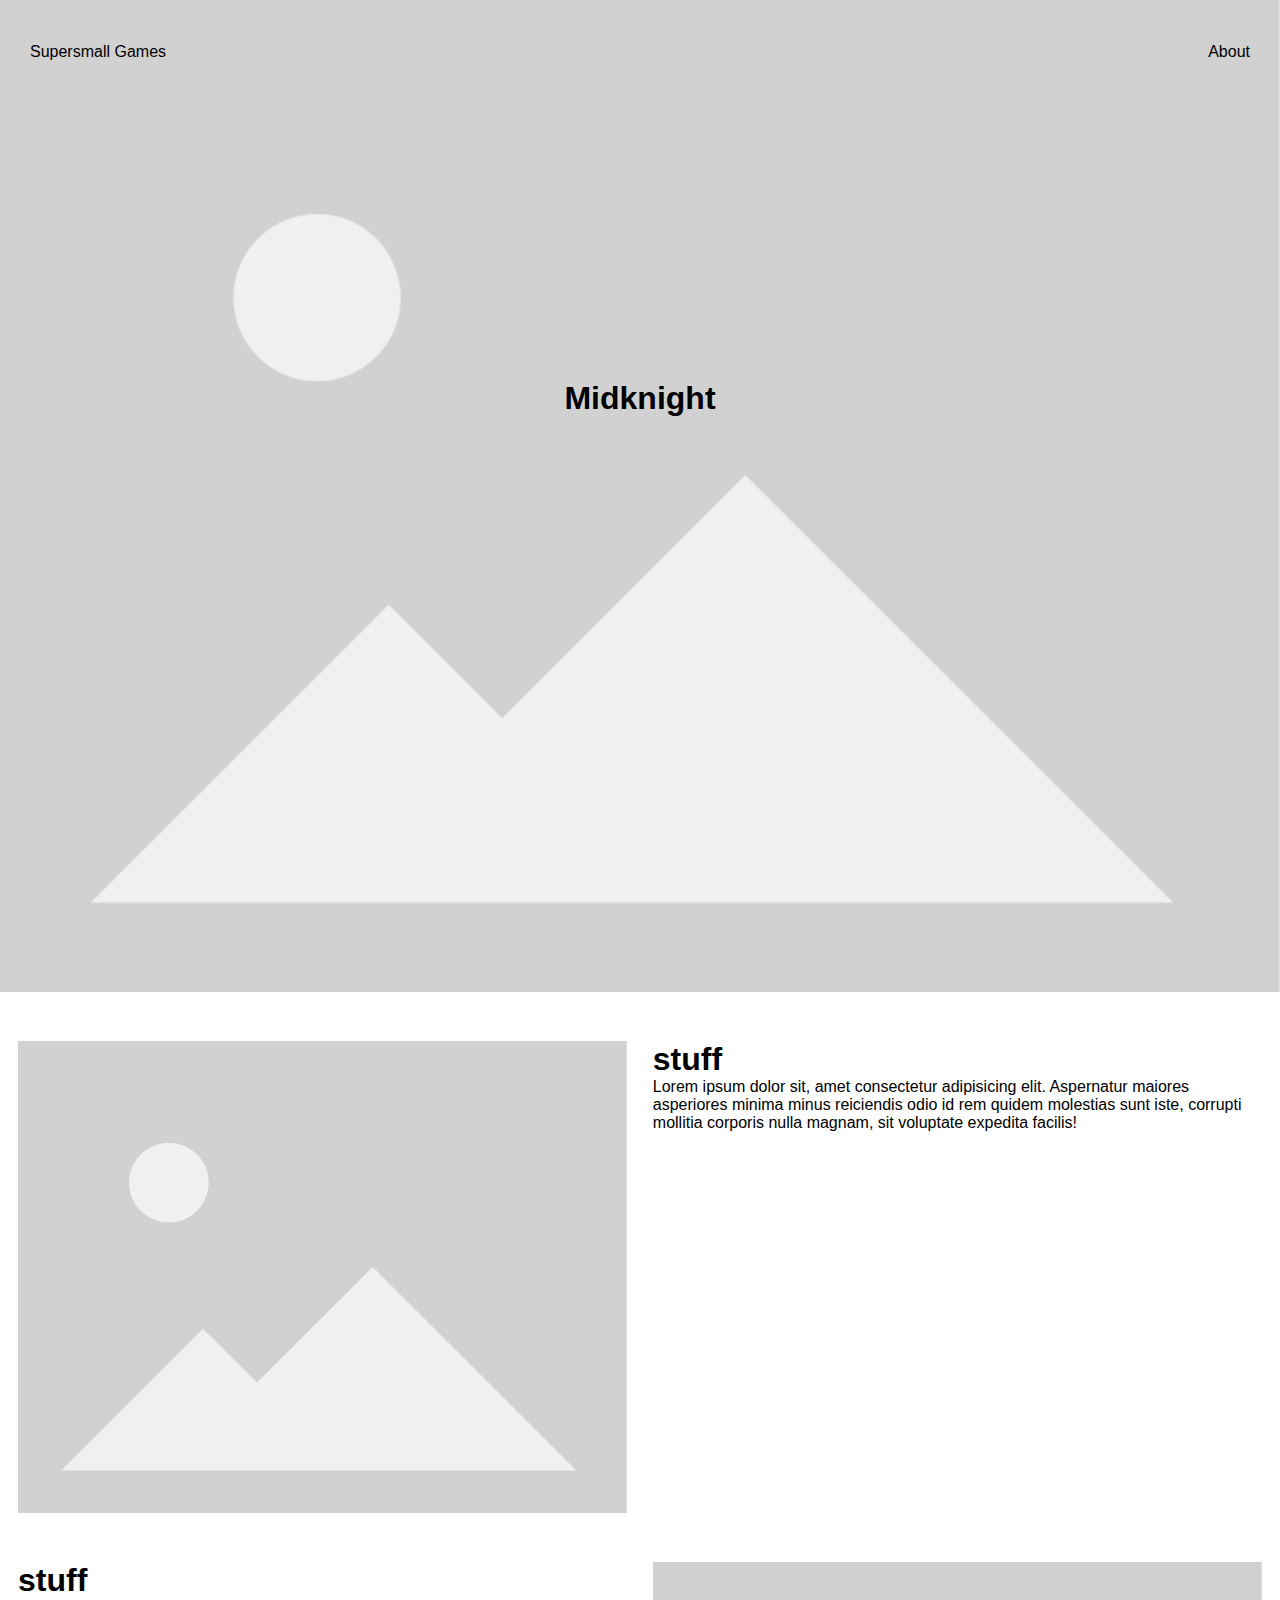
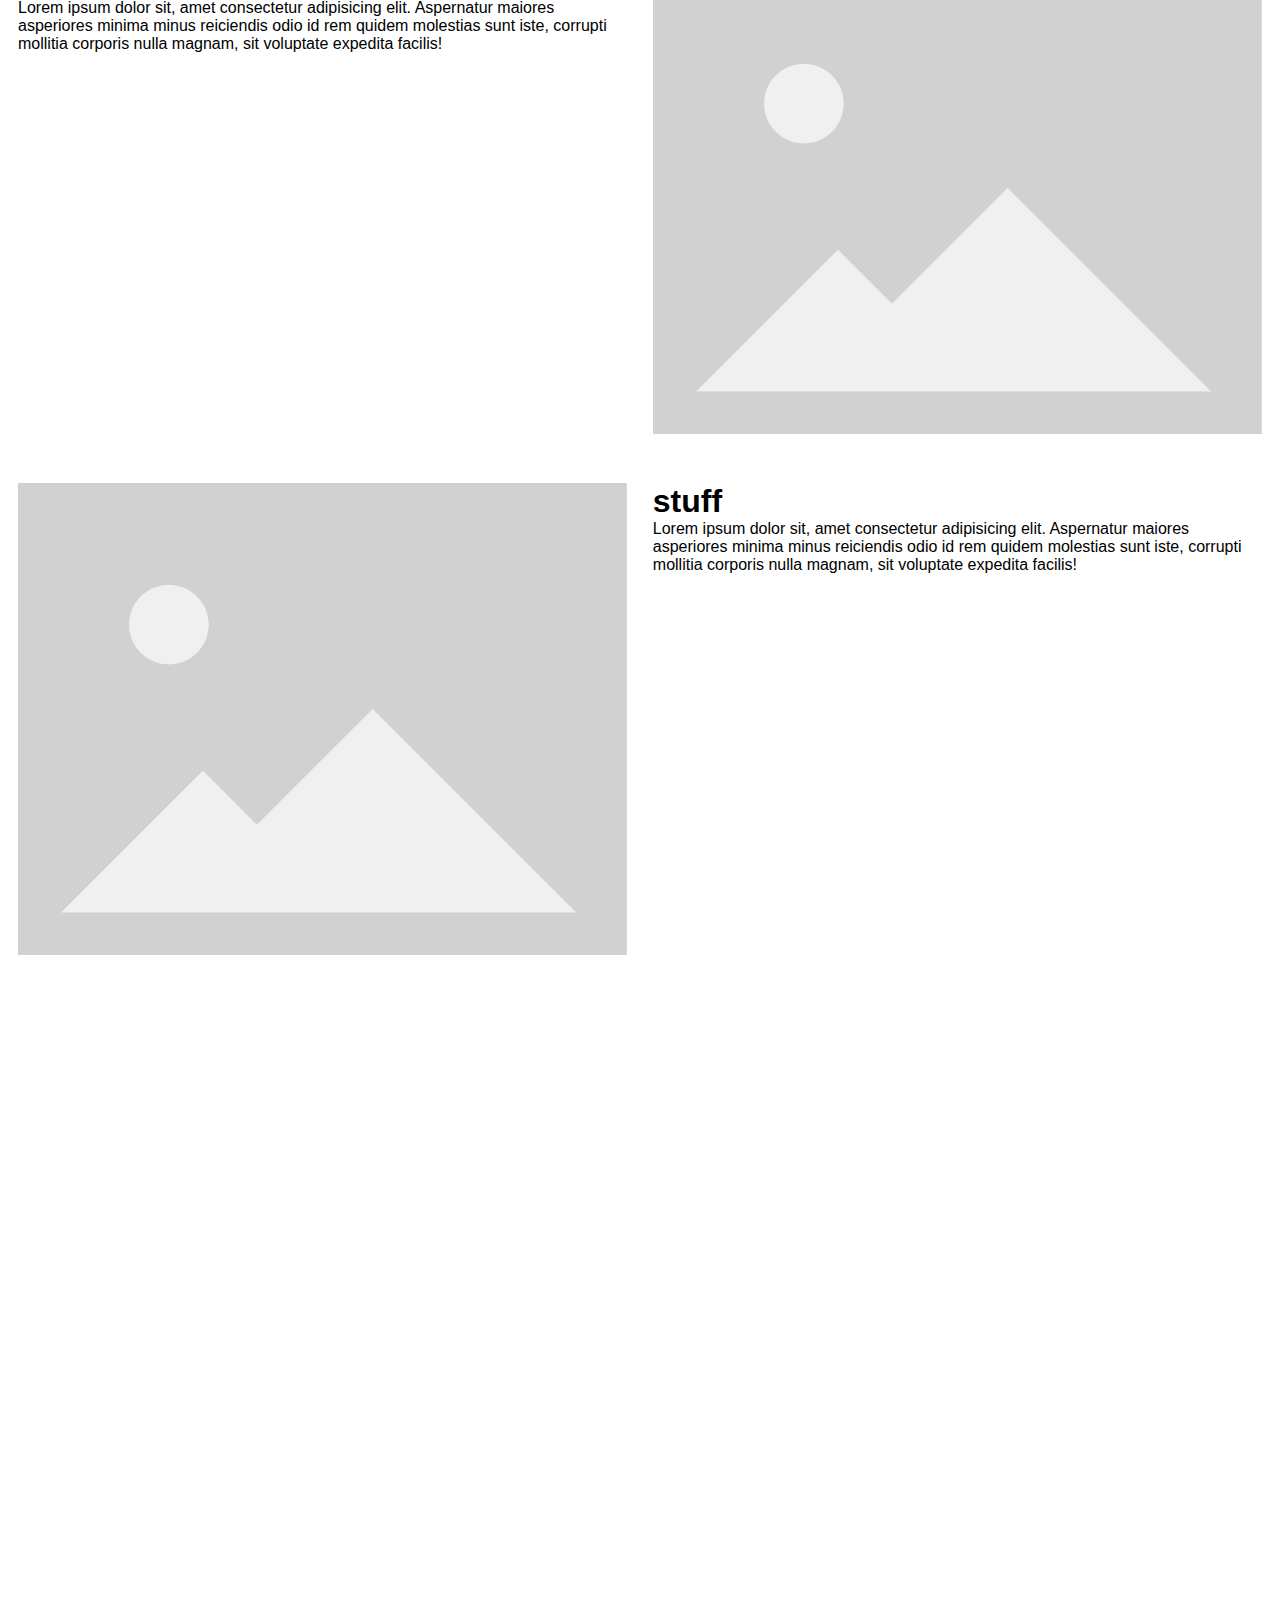
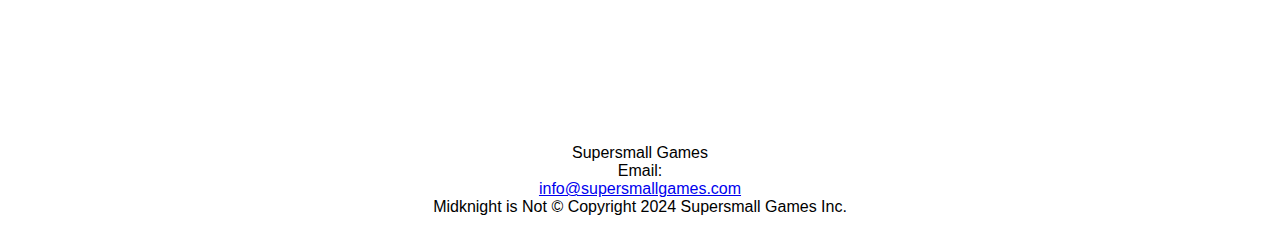
==== index.html @ 4025b29c "fixnutí - content overflowing, about - přidání contentu" ====
<!DOCTYPE html>
<html lang="en">
<head>
    <meta charset="UTF-8">
    <meta name="viewport" content="width=device-width, initial-scale=1.0">
    <link rel="stylesheet" href="styles.css">
    <title>Midknight</title>
</head>
<body>
    <nav id="top">
        <ul>
            <li><a href="#">Supersmall Games</a></li>
            <li><a href="about.html">About</a></li>
        </ul>
            <div>
                <img src="other\Placeholder2.png" alt="">
            <div class="overlay">
                <h1>Midknight</h1>
            </div>
    </nav>

    <main class="grid-container">
        <section class="grid-item-image">
            <img src="other\Placeholder2.png" alt="Description of the image" width="100%">
        </section>
        <section class="grid-item-text">
            <h1>stuff</h1>
            <p>Lorem ipsum dolor sit, amet consectetur adipisicing elit. Aspernatur maiores asperiores minima minus reiciendis odio id rem quidem molestias sunt iste, corrupti mollitia corporis nulla magnam, sit voluptate expedita facilis!</p>
        </section>
    </main>
<!-- PROBLEM WITH PADDING IDKKKKK -->

    <main class="grid-container-2">
        <section class="grid-item-text">
            <h1>stuff</h1>
            <p>Lorem ipsum dolor sit, amet consectetur adipisicing elit. Aspernatur maiores asperiores minima minus reiciendis odio id rem quidem molestias sunt iste, corrupti mollitia corporis nulla magnam, sit voluptate expedita facilis!</p>
        </section>
        <section class="grid-item-image">
            <img src="other\Placeholder2.png" alt="Description of the image" width="100%">
        </section>
    </main>

    <main class="grid-container">
        <section class="grid-item-image">
            <img src="other\Placeholder2.png" alt="Description of the image" width="100%">
        </section>
        <section class="grid-item-text">
            <h1>stuff</h1>
            <p>Lorem ipsum dolor sit, amet consectetur adipisicing elit. Aspernatur maiores asperiores minima minus reiciendis odio id rem quidem molestias sunt iste, corrupti mollitia corporis nulla magnam, sit voluptate expedita facilis!</p>
        </section>
    </main>

    <div class="video-container">
        <iframe src="https://www.youtube.com/embed/1-4Yiw0zS3k" frameborder="0" allowfullscreen></iframe>
    </div>
    <footer>
        <p>Supersmall Games</p>
        <p>Email: </p>
        <a href="mailto:info@supersmallgames.com">info@supersmallgames.com</a>
        <p>Midknight is Not © Copyright 2024 Supersmall Games Inc.</p>
    </footer>
    <script src="script.js"></script>
</body>
</html>
---- styles.css ----
*{
    margin: 0;
    padding: 0;
    box-sizing: border-box; /* most important... somehow fixes horizontal scrollbars*/
}
body {
    font-family: 'Segoe UI', Tahoma, Geneva, Verdana, sans-serif;
    overflow-x: hidden; /* Hide horizontal overflow */
    background-image: "images\Placeholder.png";

}
nav {
    position: relative; /* Position the nav element */
}

nav ul {
    margin-top: 3vh;
    position: absolute;
    top: 0;
    left: 0;
    width: 100%;
    background-color: transparent;
    list-style: none;
    display: flex;
    justify-content: center;
    align-items: center;
    color: transparent;
}

nav li {
    height: 50px;
    padding: 0 30px; /* Add padding on both sides */
    margin: 0; /* Remove any margin */
}
nav a {
    height: 100%;
    text-decoration: none;
    display: flex;
    align-items: center;
    color: black;
}

nav a:hover {
    background-color: rgba(0, 0, 0, 0.1);
}

nav li:first-child {
    margin-right: auto;
}

nav img {
width: 100%;
height: auto;
}
.overlay {
    position: absolute;
    top: 40%;
    left: 50%;
    transform: translate(-50%, -50%);
    text-align: center;
    
}

.grid-item {
    padding: 5% 3% 5% 3%;
}
.grid-container-2{
    display: grid;
    grid-template-columns: repeat(2, 1fr);
    gap: 2vw;
    padding-top: 5vh;
    padding-left: 2vh;
    padding-right: 2vh;
}

.grid-container {
    display: grid;
    grid-template-columns: repeat(2, 1fr);
    gap: 2vw; 
    padding-top: 5vh;
    padding-left: 2vh;
    padding-right: 2vh;
}
footer {
    width: 100%;
    
    color: rgb(0, 0, 0);
    text-align: center;
    padding: 20px;
    text-decoration: none;
}

.grid-container-2{
    display: grid;
    grid-template-columns: repeat(2, 1fr);
    gap: 2vw;
    padding-top: 5vh;
    padding-left: 2vh;
    padding-right: 2vh;
}
.video-container {
    margin-top: 5vh;
    position: relative;
    width: 100%;
    padding-bottom: 56.25%; /* 16:9 aspect ratio (9 / 16 * 100) */
    overflow: hidden;
}

.video-container iframe {
    position: absolute;
    top: 0;
    left: 0;
    width: 100%;
    height: 100%;
}
.document{
    padding: 5vh;
    text-align: center;
    font-weight: bold;
    font-size: 20px;

}
.FAQ{
    text-align: center;
    border: 5px solid black;
    width: 100%;
}
.question {
    background-color: rgb(128, 191, 240);
    padding: 5%;
    cursor: pointer;
    border-top: 2px solid black;
    text-align: center;
    font-weight: bold;
}
.answer {
    display: none;
    background-color: lightcoral;
    padding: 5%;
    border-top: 2px solid black;
    text-align: center;
}
/* Responsive Design */
@media (max-width: 768px) {
    .video-container {
        padding-bottom:  56.25%; /* udržení aspect-ratia*/
    }
}
@media (max-width: 768px) {
    ul img {
      width: auto; 
      max-width: 100%; /* Prevent images from overflowing their container(toto taky fixuje border box) */
    }
  }
@media screen and (max-width: 768px){
    .grid-container{
        display: grid;
        grid-template-columns: 1fr;
    }
}
@media screen and (max-width: 768px) {
    .grid-container-2 {
        display: grid;
        grid-template-columns: 1fr;
    }

    .grid-item-text {
        order: 2; /* změní pozici boxu s texten na 2*/
    }

    .grid-item-image {
        order: 1; /* změní pozici boxu s obrázkem na 1 */
    }
}
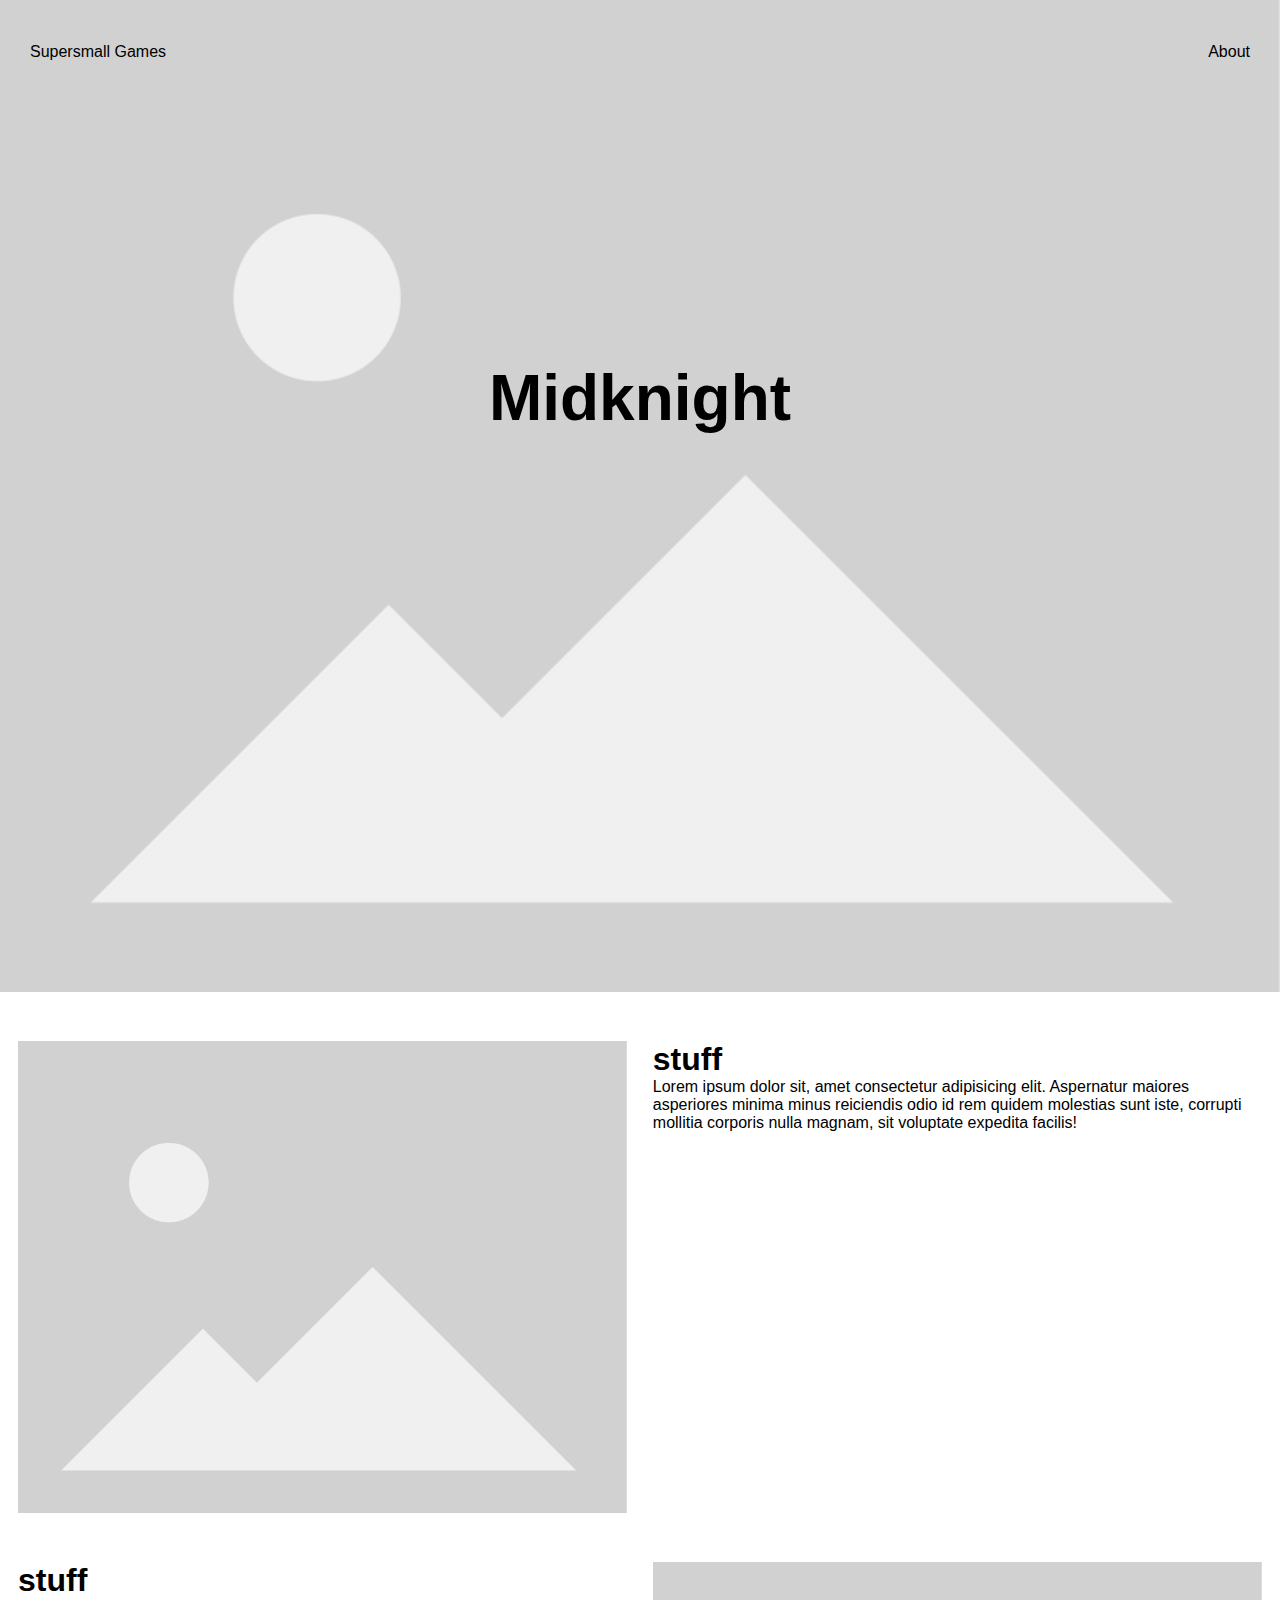
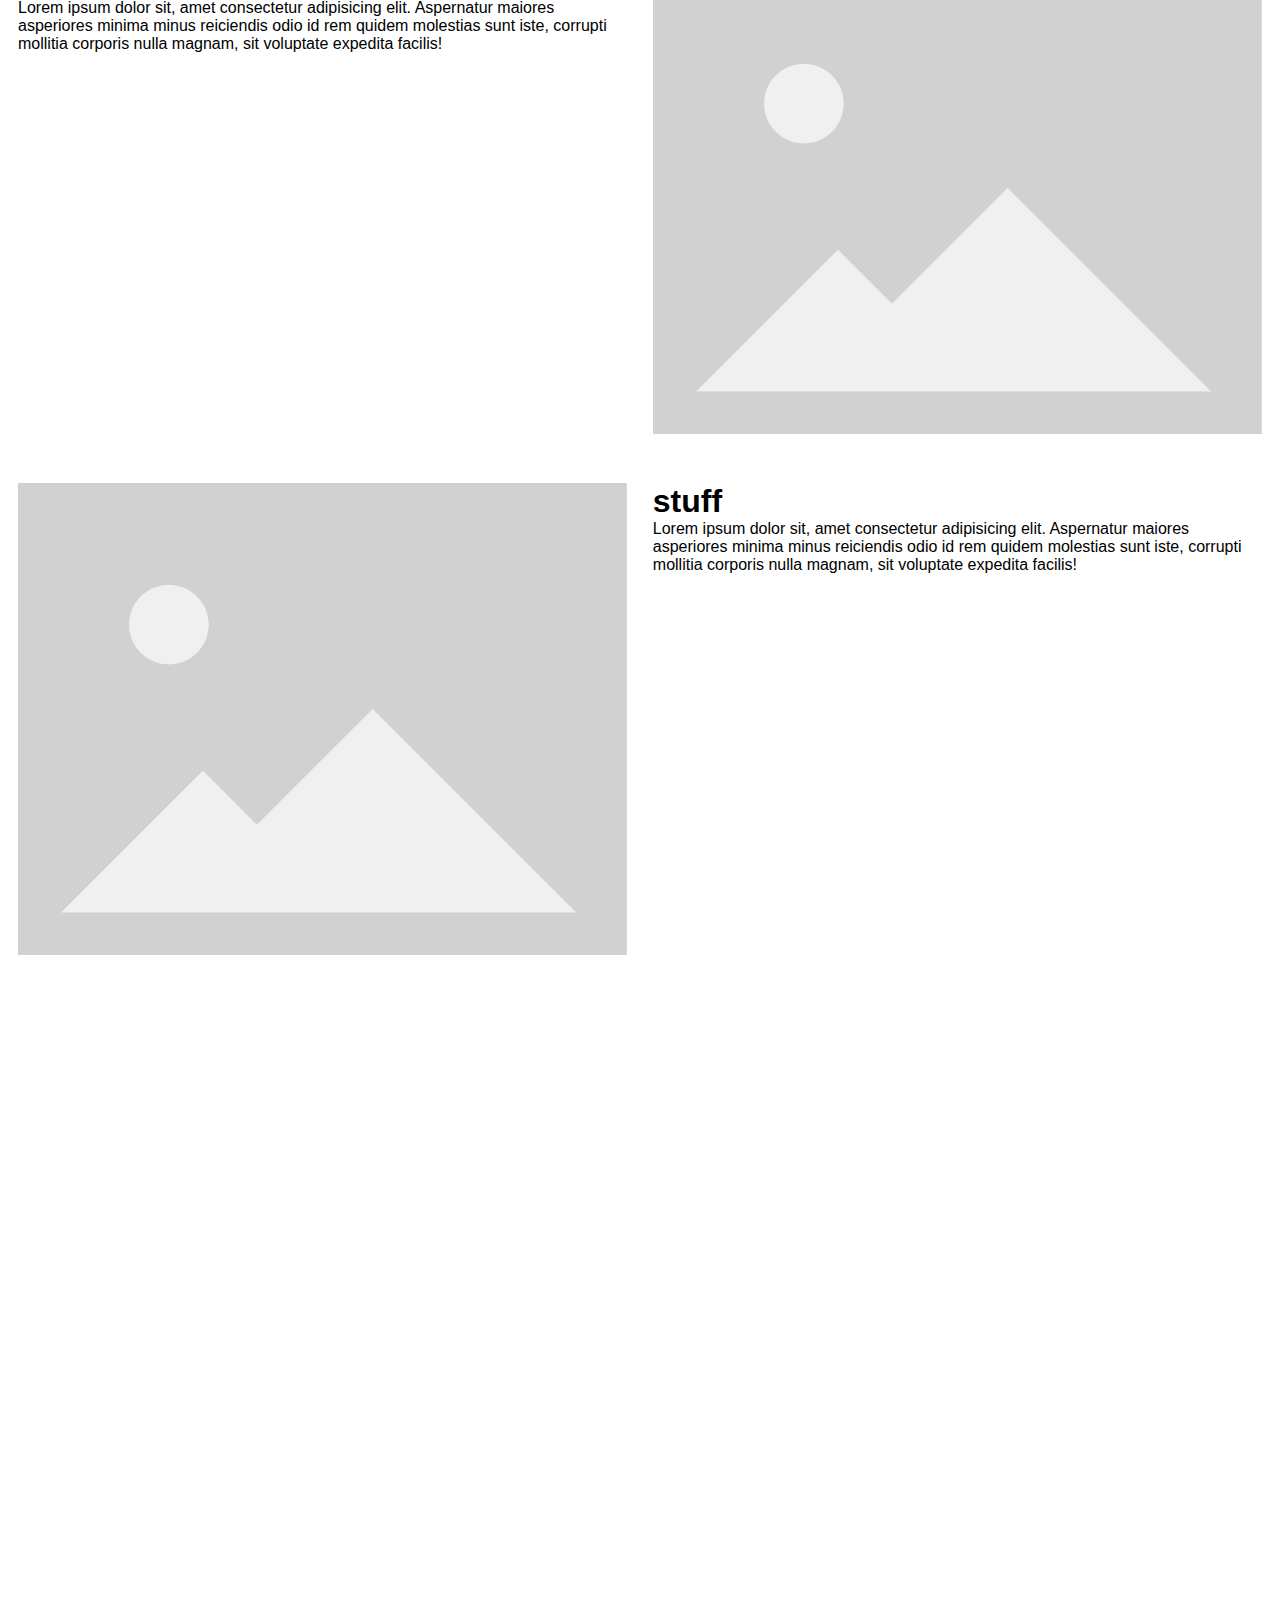
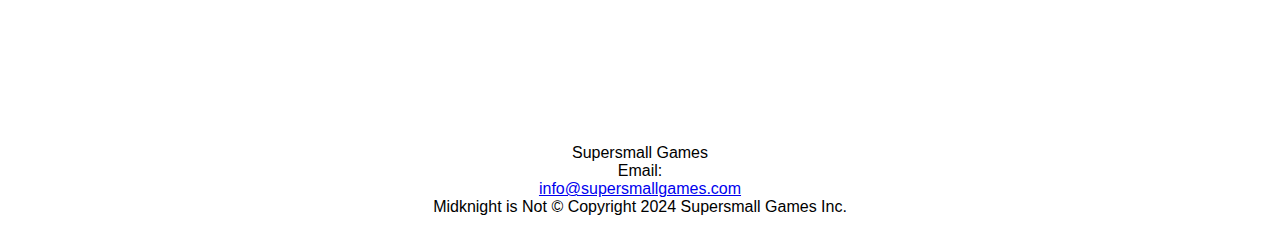
==== commit 51366227: "further changes all around, especially in Supersmall" ====
--- a/index.html
+++ b/index.html
@@ -9,7 +9,7 @@
 <body>
     <nav id="top">
         <ul>
-            <li><a href="#">Supersmall Games</a></li>
+            <li><a href="Supersmall.html">Supersmall Games</a></li>
             <li><a href="about.html">About</a></li>
         </ul>
             <div>
--- a/styles.css
+++ b/styles.css
@@ -58,6 +58,7 @@
     left: 50%;
     transform: translate(-50%, -50%);
     text-align: center;
+    font-size: 2em;
     
 }
 
@@ -140,6 +141,8 @@
     border-top: 2px solid black;
     text-align: center;
 }
+
+
 /* Responsive Design */
 @media (max-width: 768px) {
     .video-container {
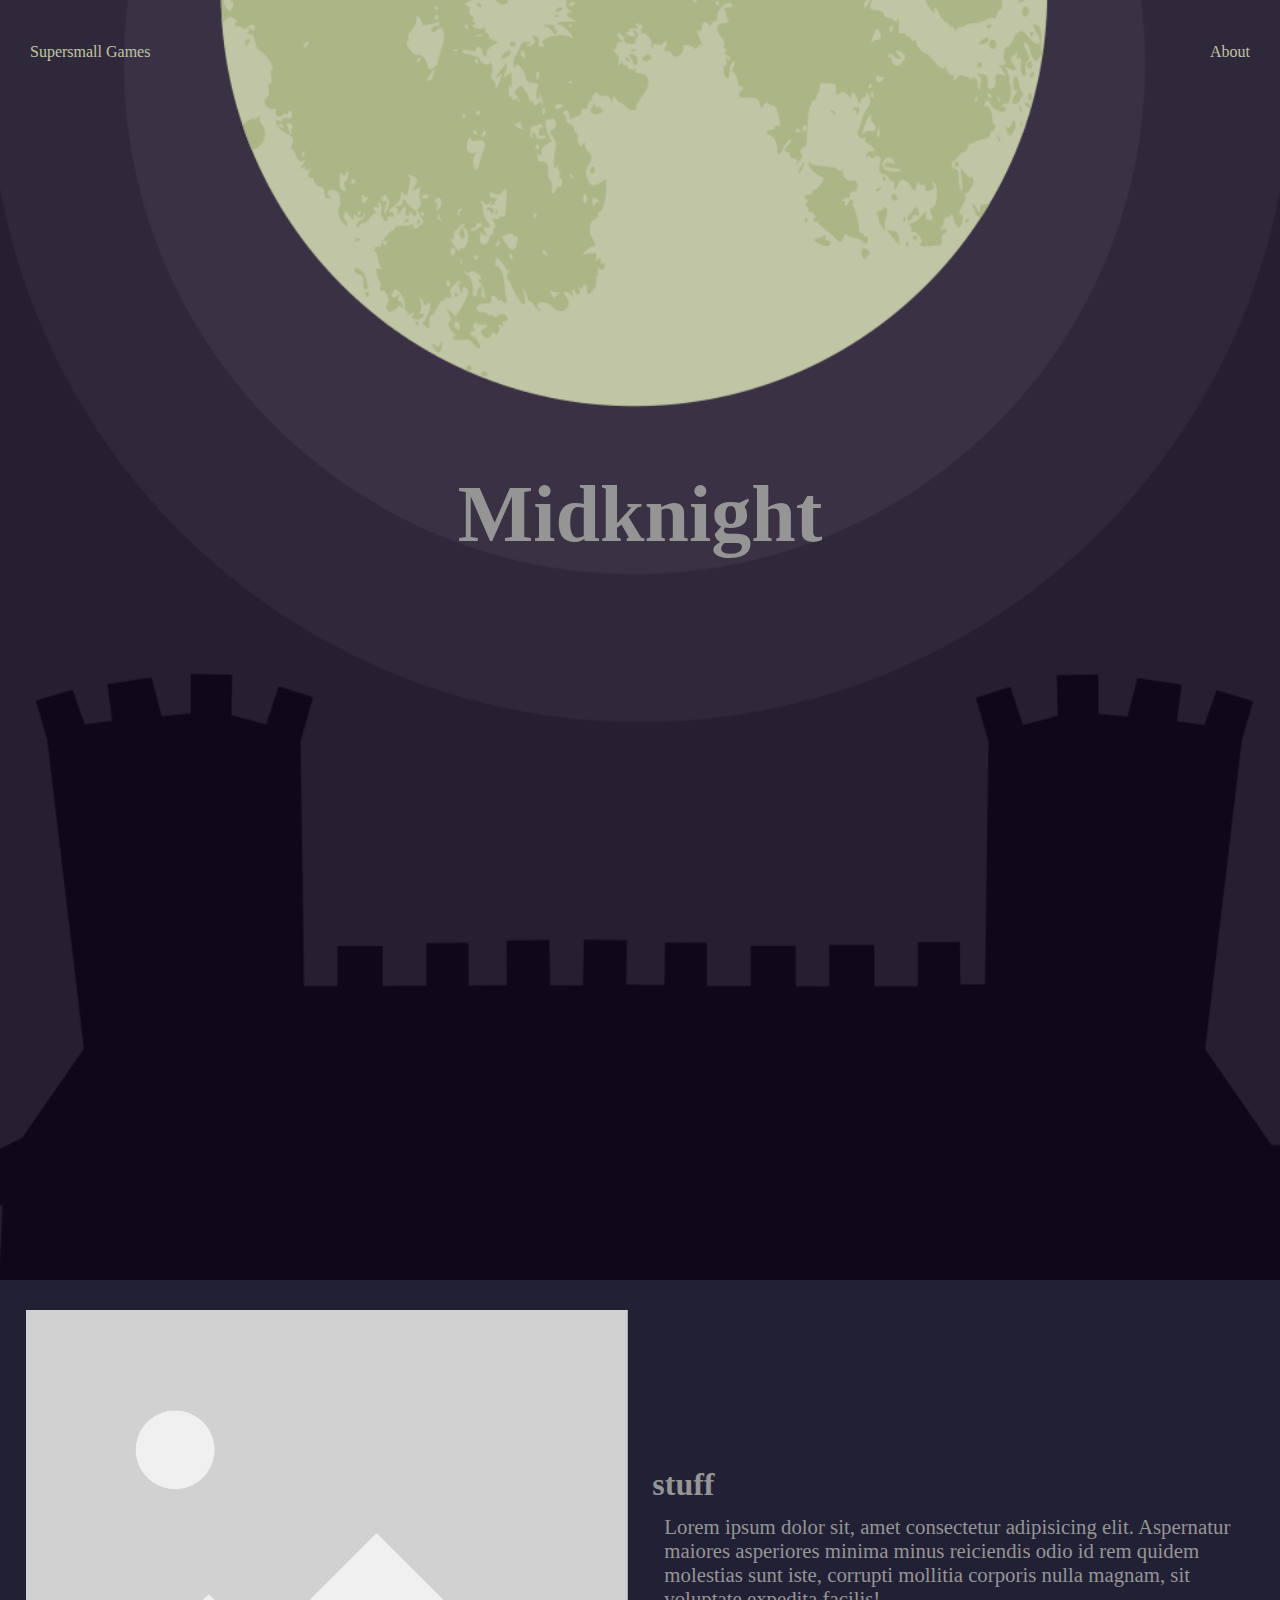
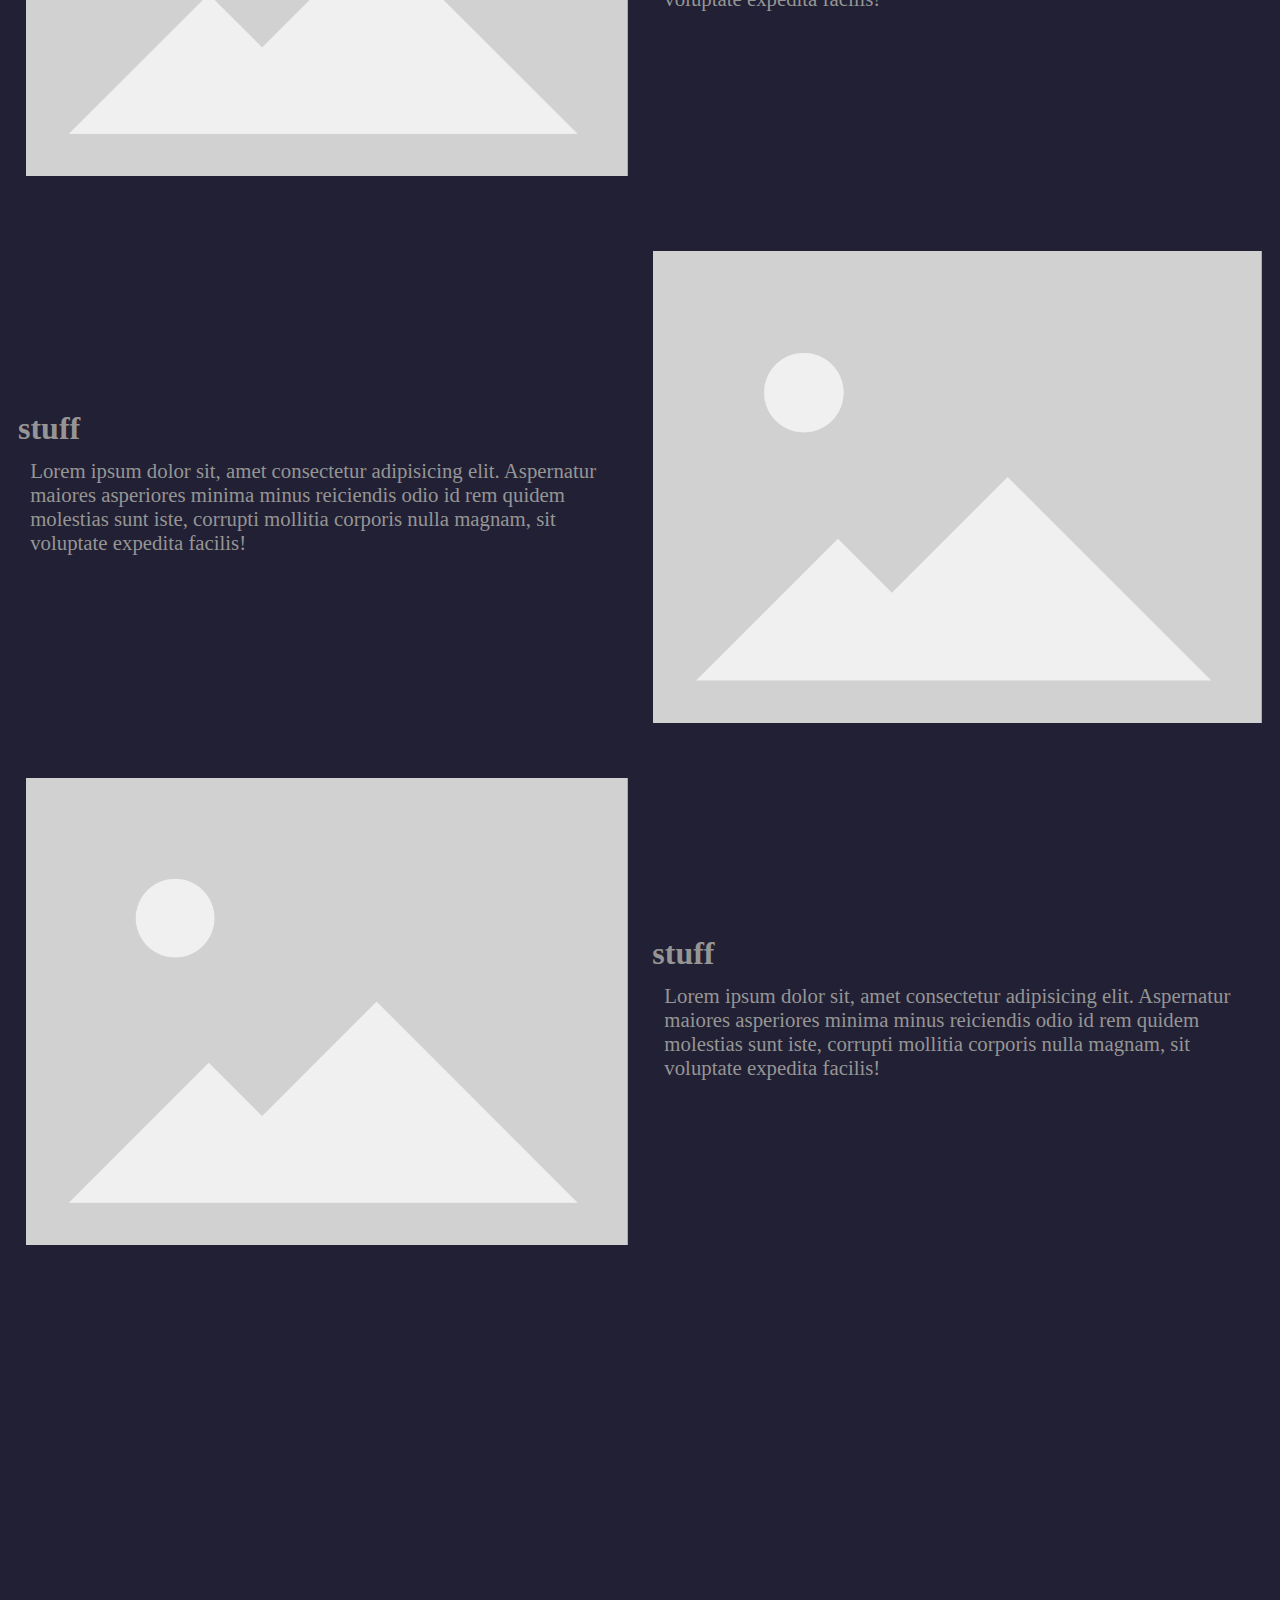
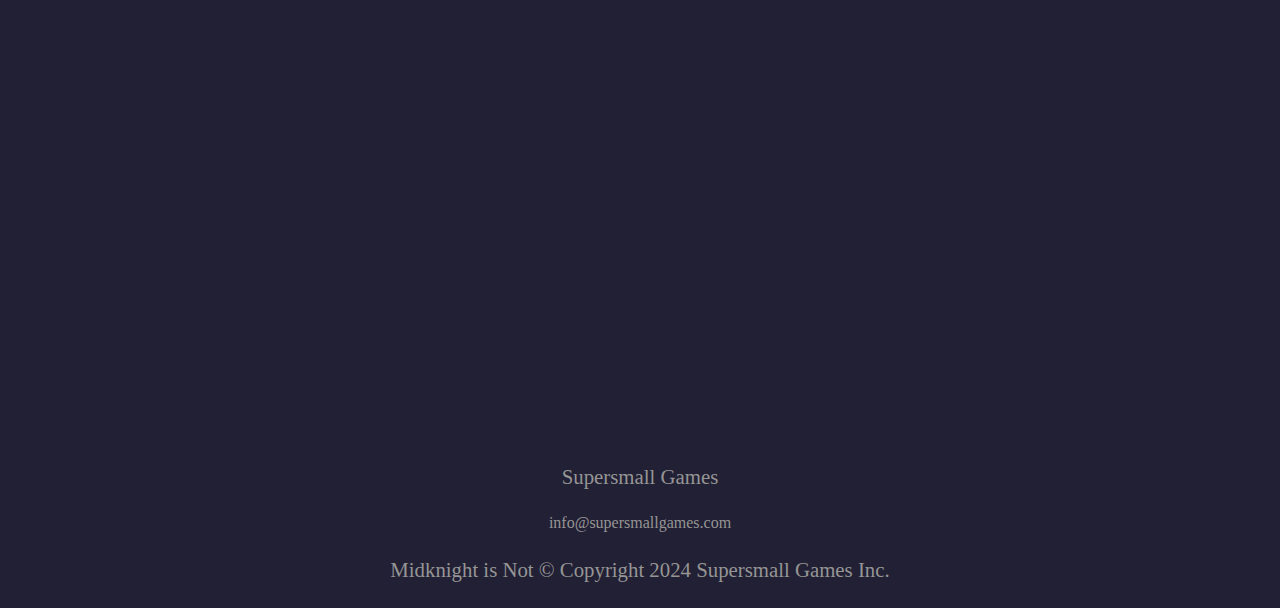
==== commit 1c83799d: "visual changes + cleaned up styles.css" ====
--- a/index.html
+++ b/index.html
@@ -13,7 +13,7 @@
             <li><a href="about.html">About</a></li>
         </ul>
             <div>
-                <img src="other\Placeholder2.png" alt="">
+                <img src="/other/castle+moon.png" alt="">
             <div class="overlay">
                 <h1>Midknight</h1>
             </div>
@@ -55,8 +55,7 @@
     </div>
     <footer>
         <p>Supersmall Games</p>
-        <p>Email: </p>
-        <a href="mailto:info@supersmallgames.com">info@supersmallgames.com</a>
+        <a>info@supersmallgames.com</a>
         <p>Midknight is Not © Copyright 2024 Supersmall Games Inc.</p>
     </footer>
     <script src="script.js"></script>
--- a/styles.css
+++ b/styles.css
@@ -1,14 +1,21 @@
-*{
+* {
     margin: 0;
     padding: 0;
-    box-sizing: border-box; /* most important... somehow fixes horizontal scrollbars*/
-}
+    box-sizing: border-box; /* most important... somehow fixes horizontal scrollbars */
+}
+
 body {
-    font-family: 'Segoe UI', Tahoma, Geneva, Verdana, sans-serif;
+    font-family: "Sedan SC";
     overflow-x: hidden; /* Hide horizontal overflow */
-    background-image: "images\Placeholder.png";
-
-}
+    background-color: #222034;
+    color: #959595;
+}
+
+p {
+    font-size: 1.3em;
+    padding: 2%;
+}
+
 nav {
     position: relative; /* Position the nav element */
 }
@@ -32,12 +39,13 @@
     padding: 0 30px; /* Add padding on both sides */
     margin: 0; /* Remove any margin */
 }
+
 nav a {
     height: 100%;
     text-decoration: none;
     display: flex;
     align-items: center;
-    color: black;
+    color: #c0c5a5ff;
 }
 
 nav a:hover {
@@ -49,56 +57,68 @@
 }
 
 nav img {
-width: 100%;
-height: auto;
-}
+    width: 100%;
+    height: auto;
+}
+
 .overlay {
     position: absolute;
     top: 40%;
     left: 50%;
     transform: translate(-50%, -50%);
     text-align: center;
-    font-size: 2em;
-    
+}
+.overlay h1 {
+    font-size: 5em;
+    color: #959595;
 }
 
 .grid-item {
     padding: 5% 3% 5% 3%;
 }
-.grid-container-2{
+
+.grid-container-2 {
+    display: grid;
+    grid-template-columns: repeat(2, 1fr);
+    gap: 2%;
+    padding: 2%;
+    place-items: center;
+}
+
+.grid-container-2 h1 {
+    font-size: 2em;
+}
+
+.grid-container h1 {
+    font-size: 2em;
+}
+
+.grid-container {
+    display: grid;
+    grid-template-columns: repeat(2, 1fr);
+    gap: 2%;
+    padding: 2%;
+    place-items: center;
+}
+
+footer {
+    padding: 0;
+    width: 100%;
+    text-align: center;
+    text-decoration: none;
+    color: #959595;
+}
+
+.grid-container-2 {
     display: grid;
     grid-template-columns: repeat(2, 1fr);
     gap: 2vw;
     padding-top: 5vh;
     padding-left: 2vh;
     padding-right: 2vh;
-}
-
-.grid-container {
-    display: grid;
-    grid-template-columns: repeat(2, 1fr);
-    gap: 2vw; 
-    padding-top: 5vh;
-    padding-left: 2vh;
-    padding-right: 2vh;
-}
-footer {
-    width: 100%;
-    
-    color: rgb(0, 0, 0);
-    text-align: center;
-    padding: 20px;
-    text-decoration: none;
-}
-
-.grid-container-2{
-    display: grid;
-    grid-template-columns: repeat(2, 1fr);
-    gap: 2vw;
-    padding-top: 5vh;
-    padding-left: 2vh;
-    padding-right: 2vh;
-}
+    font-size: 1em;
+}
+
 .video-container {
     margin-top: 5vh;
     position: relative;
@@ -114,63 +134,86 @@
     width: 100%;
     height: 100%;
 }
-.document{
+
+.document {
     padding: 5vh;
     text-align: center;
     font-weight: bold;
     font-size: 20px;
-
-}
-.FAQ{
+}
+
+.FAQ {
     text-align: center;
     border: 5px solid black;
     width: 100%;
 }
+
 .question {
-    background-color: rgb(128, 191, 240);
+    background-color: #432547;
     padding: 5%;
     cursor: pointer;
     border-top: 2px solid black;
     text-align: center;
     font-weight: bold;
 }
+
 .answer {
     display: none;
-    background-color: lightcoral;
+    background-color: #85426f;
     padding: 5%;
     border-top: 2px solid black;
     text-align: center;
 }
-
 
 /* Responsive Design */
 @media (max-width: 768px) {
     .video-container {
-        padding-bottom:  56.25%; /* udržení aspect-ratia*/
-    }
-}
-@media (max-width: 768px) {
+        padding-bottom: 56.25%; /* udržení aspect-ratia */
+    }
+    
     ul img {
-      width: auto; 
-      max-width: 100%; /* Prevent images from overflowing their container(toto taky fixuje border box) */
-    }
-  }
-@media screen and (max-width: 768px){
-    .grid-container{
+        width: auto; 
+        max-width: 100%; /* Prevent images from overflowing their container(toto taky fixuje border box) */
+    }
+    
+    nav a {
+        color: #959595;
+        background-color: #3a3244ff;
+    }
+    
+    .grid-container {
         display: grid;
         grid-template-columns: 1fr;
     }
-}
-@media screen and (max-width: 768px) {
+    
     .grid-container-2 {
         display: grid;
         grid-template-columns: 1fr;
     }
-
+    
+    .grid-container h1 {
+        font-size: 2.5em;
+    }
+    
+    .grid-container-2 h1 {
+        font-size: 2.5em;
+    }
+    
+    .grid-container-2 p {
+        font-size: 0.8em;
+    }
+    .grid-container-2 p {
+        font-size: 0.8em;
+    }
+    
+    .overlay h1 {
+        font-size: 3em;
+    }
+    
     .grid-item-text {
-        order: 2; /* změní pozici boxu s texten na 2*/
-    }
-
+        order: 2; /* změní pozici boxu s texten na 2 */
+    }
+    
     .grid-item-image {
         order: 1; /* změní pozici boxu s obrázkem na 1 */
     }
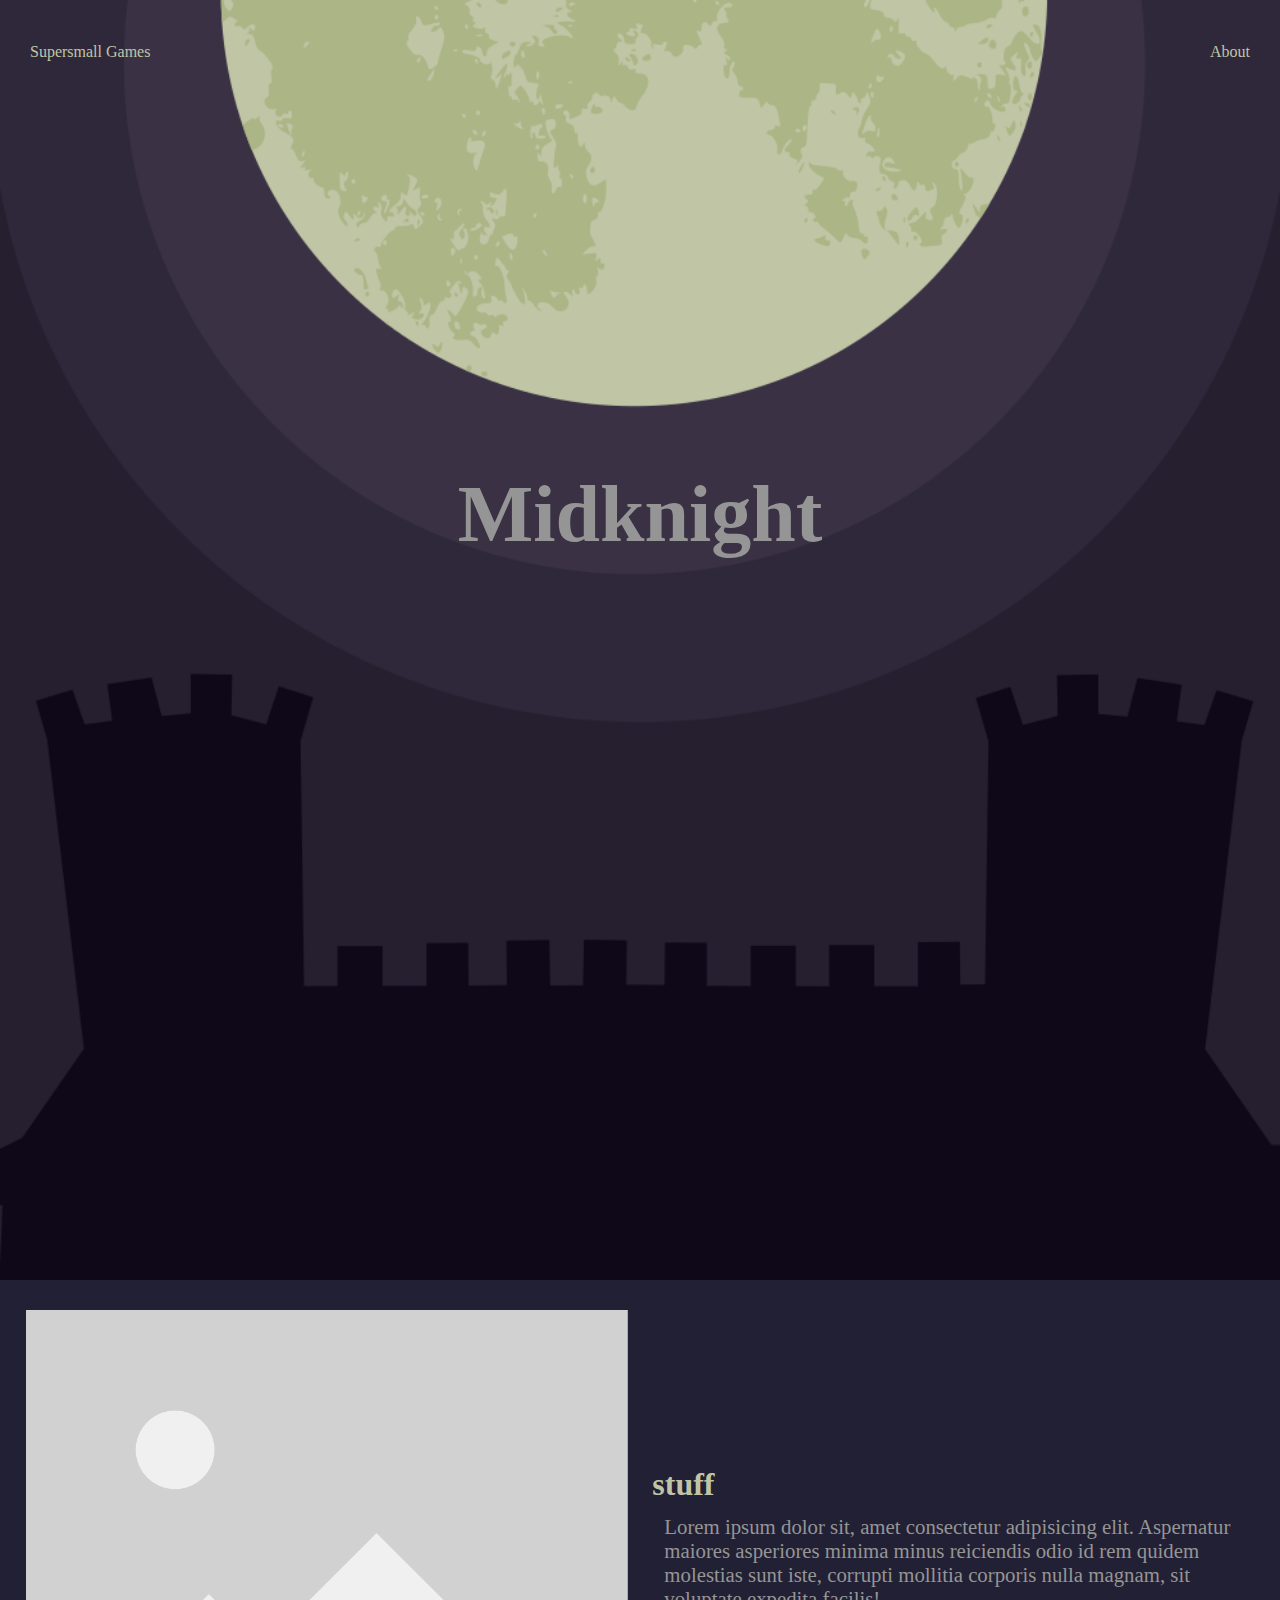
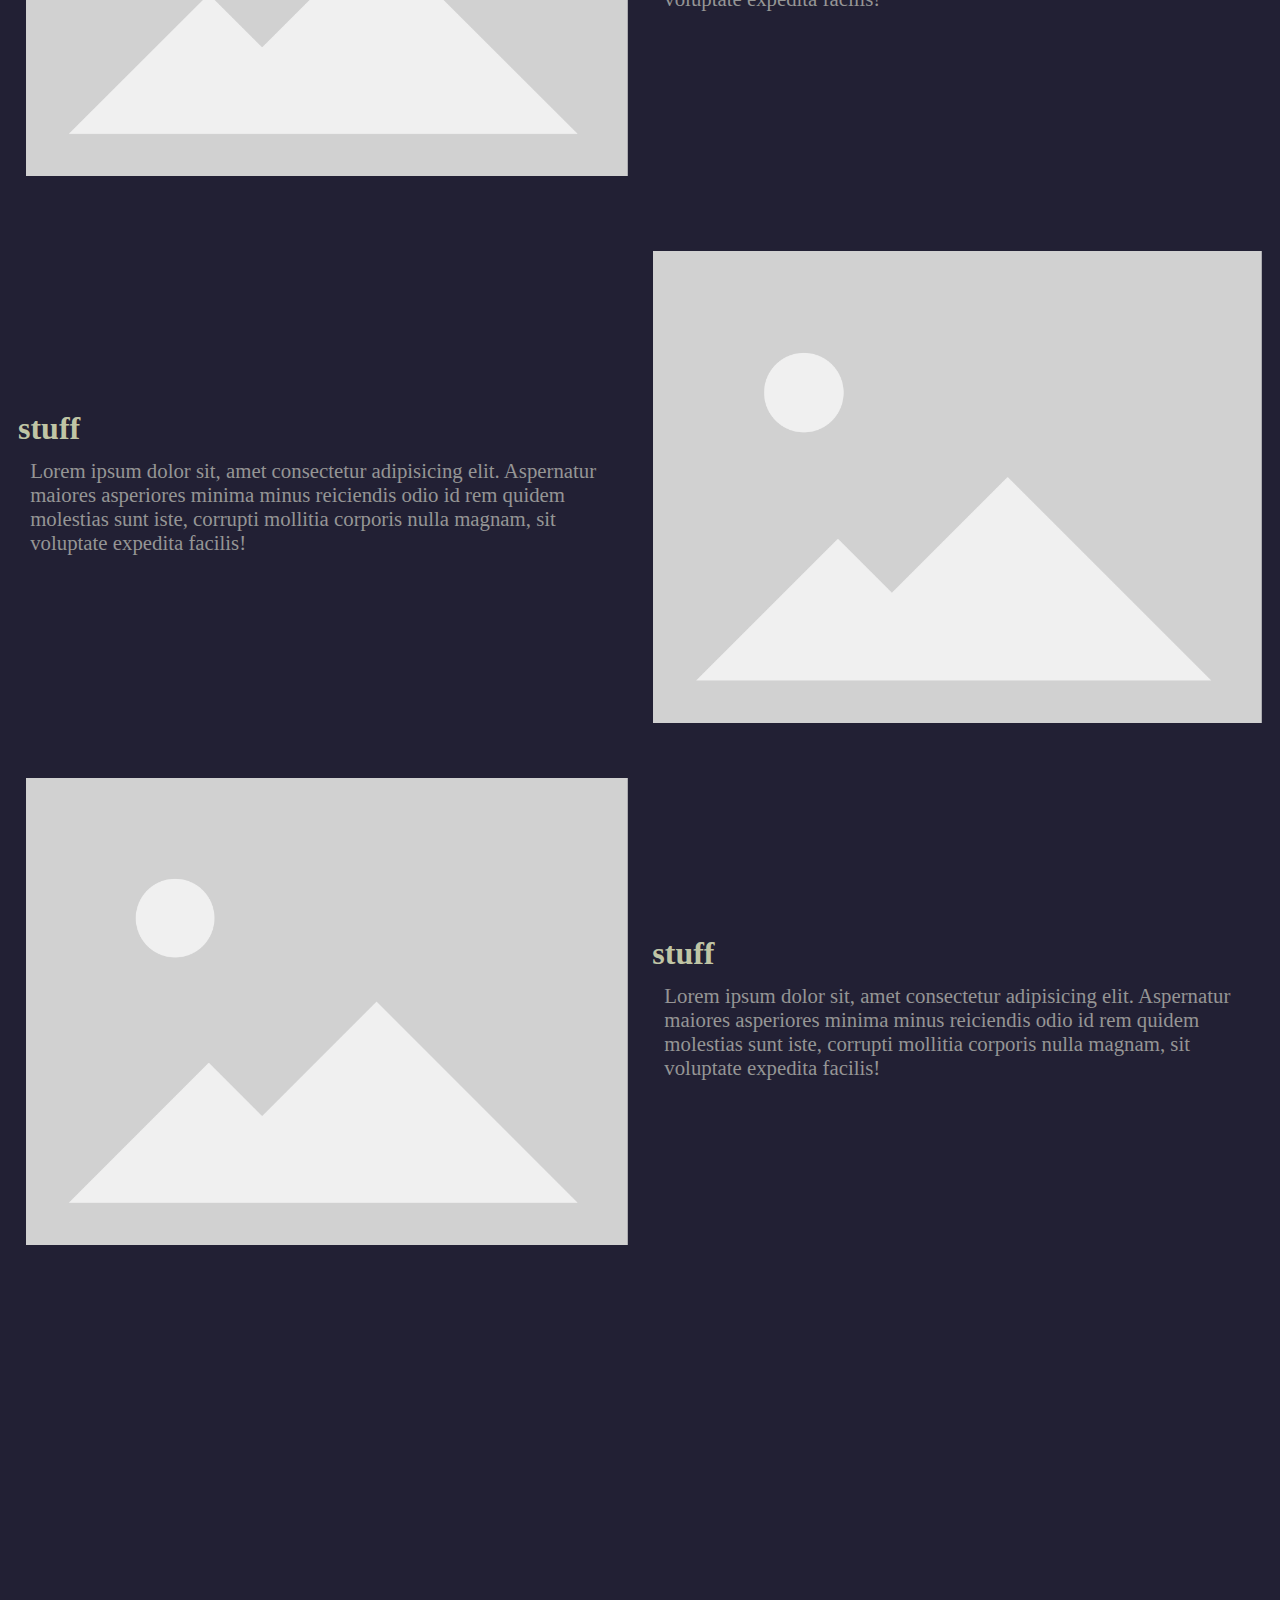
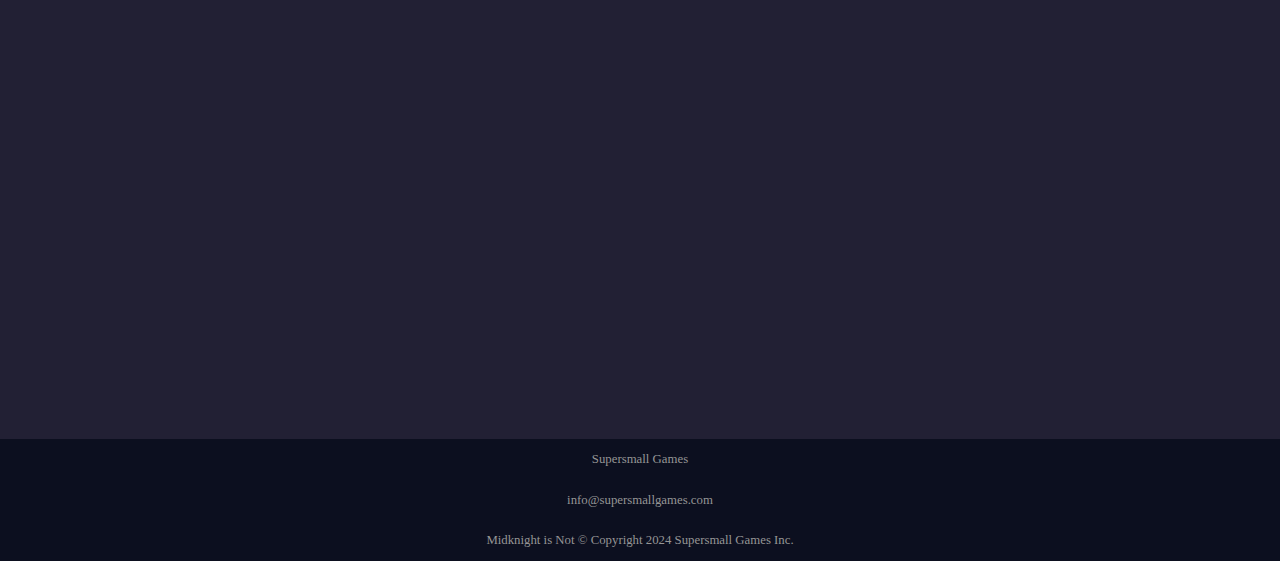
==== commit 53c174e6: "aditinal apearance changes" ====
--- a/index.html
+++ b/index.html
@@ -54,9 +54,9 @@
         <iframe src="https://www.youtube.com/embed/1-4Yiw0zS3k" frameborder="0" allowfullscreen></iframe>
     </div>
     <footer>
-        <p>Supersmall Games</p>
-        <a>info@supersmallgames.com</a>
-        <p>Midknight is Not © Copyright 2024 Supersmall Games Inc.</p>
+        <div>Supersmall Games</div>
+        <div>info@supersmallgames.com</div>
+        <div>Midknight is Not © Copyright 2024 Supersmall Games Inc.</div>
     </footer>
     <script src="script.js"></script>
 </body>
--- a/styles.css
+++ b/styles.css
@@ -86,10 +86,12 @@
 }
 
 .grid-container-2 h1 {
+    color: #c0c5a5ff;
     font-size: 2em;
 }
 
 .grid-container h1 {
+    color: #c0c5a5ff;
     font-size: 2em;
 }
 
@@ -107,6 +109,11 @@
     text-align: center;
     text-decoration: none;
     color: #959595;
+    background-color: #0c0f1f;
+    font-size: 0.8em;
+}
+footer div {
+    padding: 1%;
 }
 
 .grid-container-2 {
@@ -155,6 +162,7 @@
     border-top: 2px solid black;
     text-align: center;
     font-weight: bold;
+    color: #c0c5a5ff;
 }
 
 .answer {
@@ -193,17 +201,19 @@
     
     .grid-container h1 {
         font-size: 2.5em;
+        color: #c0c5a5ff;
     }
     
     .grid-container-2 h1 {
         font-size: 2.5em;
-    }
-    
+        color: #c0c5a5ff;
+    }
+    
+    .grid-container p {
+        font-size: 1em;
+    }
     .grid-container-2 p {
-        font-size: 0.8em;
-    }
-    .grid-container-2 p {
-        font-size: 0.8em;
+        font-size: 1em;
     }
     
     .overlay h1 {
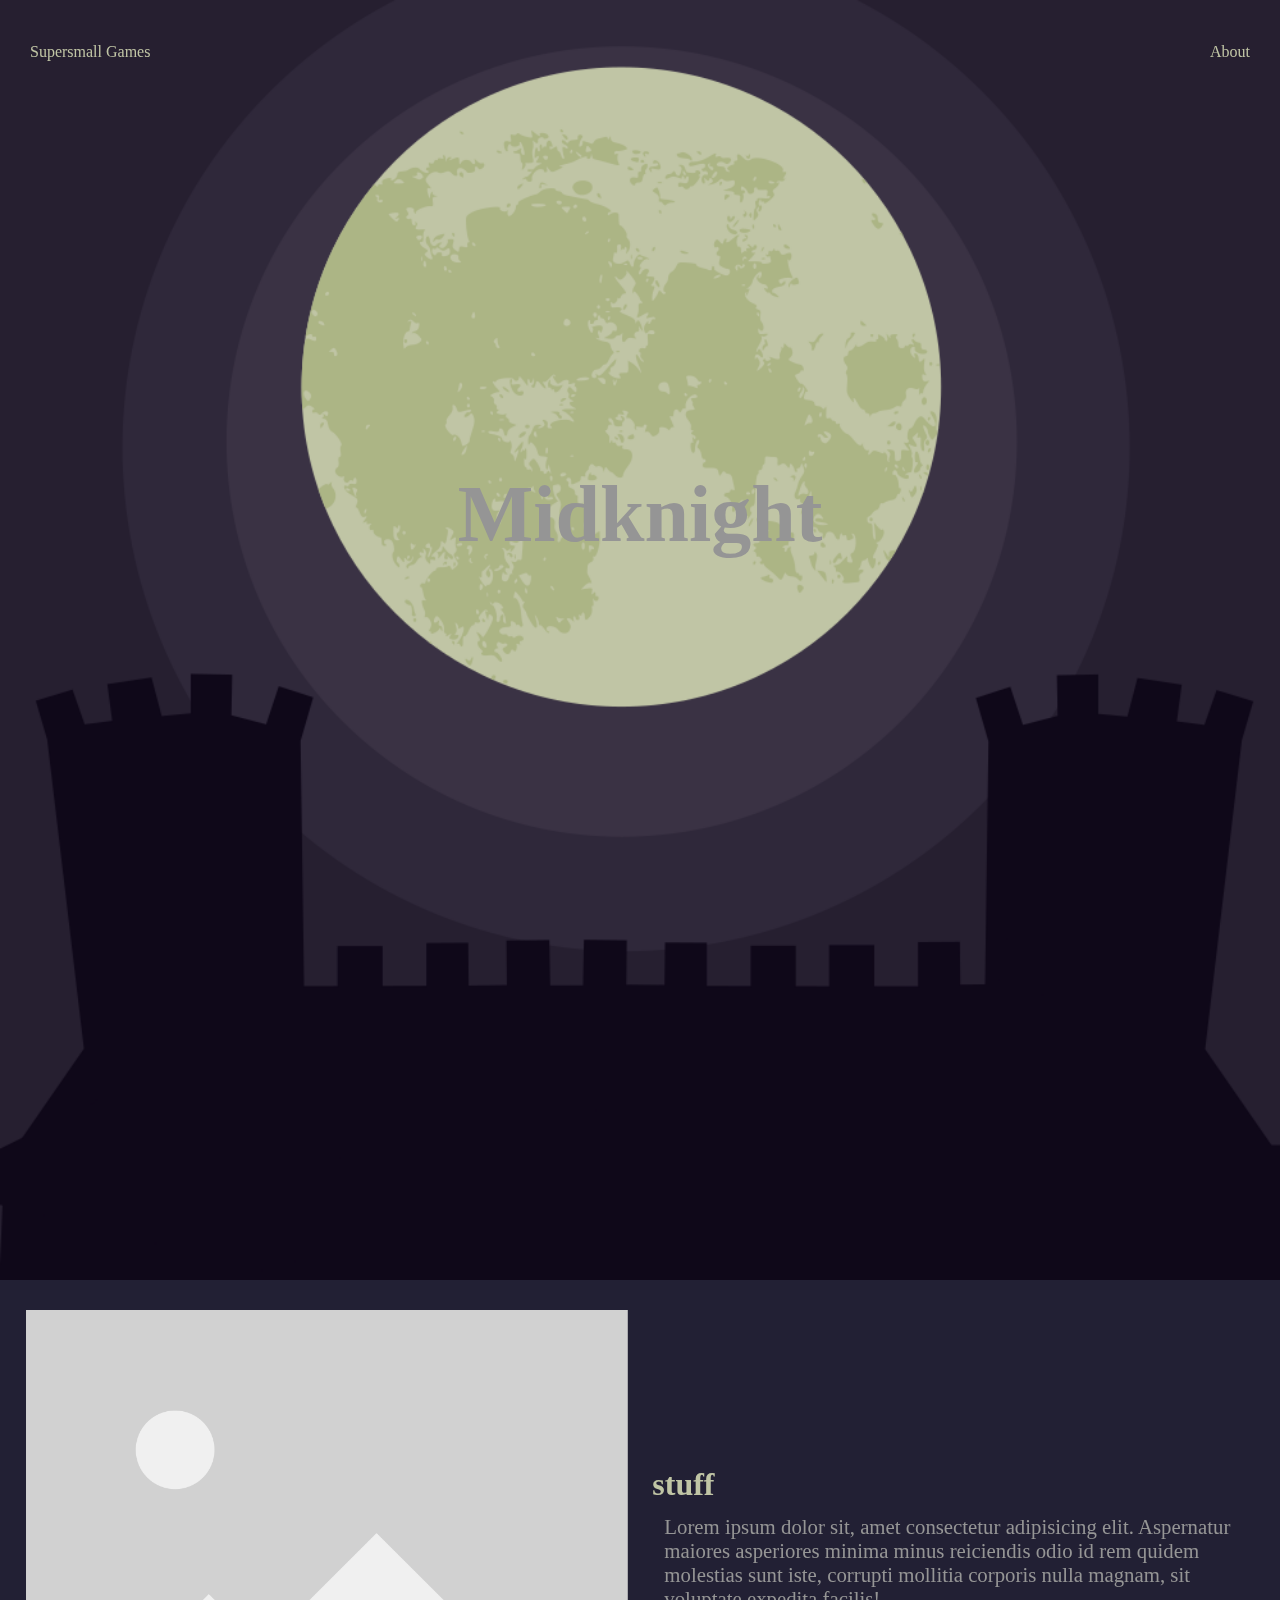
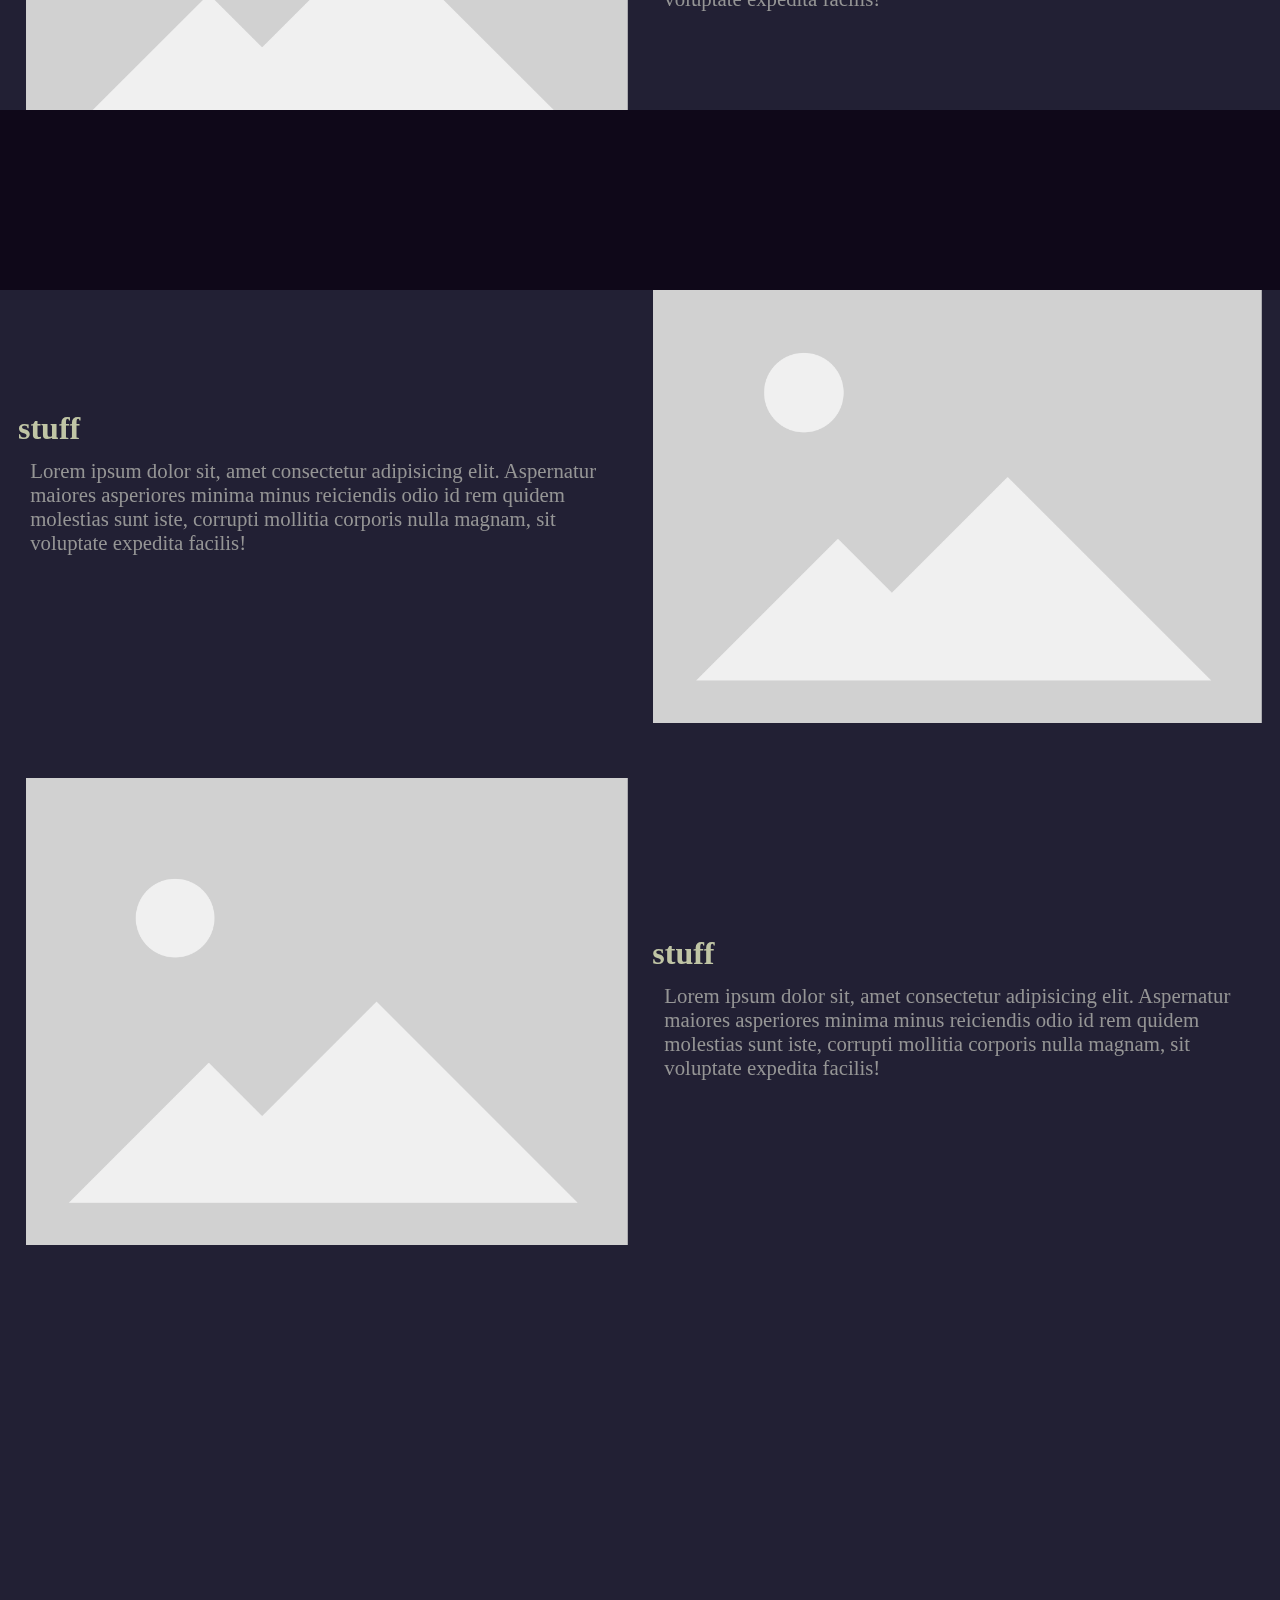
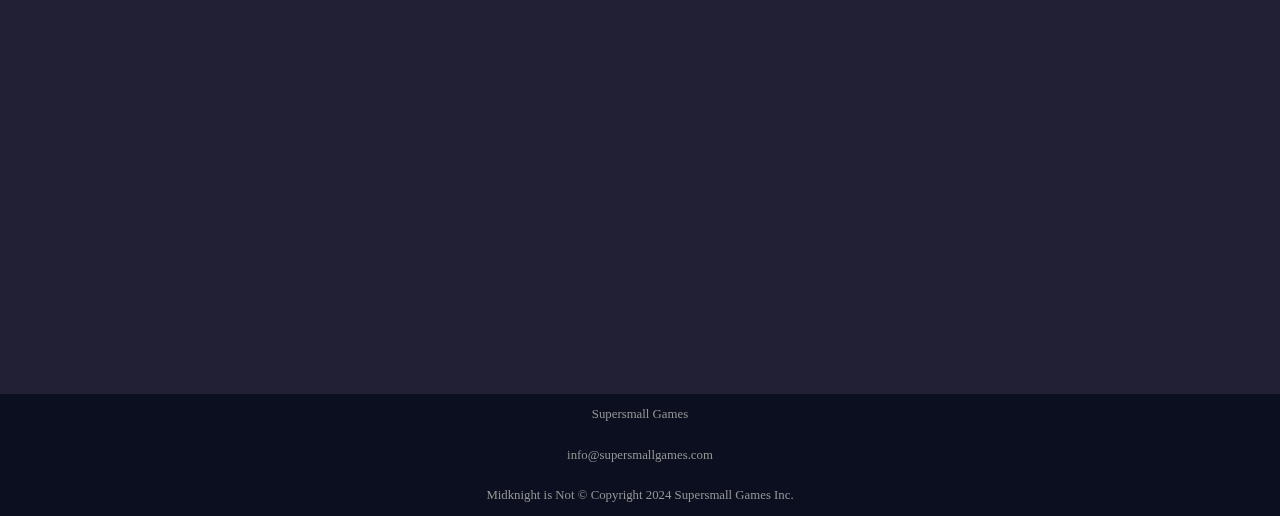
==== commit ef32992b: "parallax hopefully" ====
--- a/index.html
+++ b/index.html
@@ -12,11 +12,19 @@
             <li><a href="Supersmall.html">Supersmall Games</a></li>
             <li><a href="about.html">About</a></li>
         </ul>
-            <div>
-                <img src="/other/castle+moon.png" alt="">
+            <div class="blocker"></div>
+            <div class="background">
+                <img src="/other/moon+sky.png" height="80vh">
+            </div>
+            
             <div class="overlay">
                 <h1>Midknight</h1>
             </div>
+            <div>
+                <img src="/other/castle.png" alt="">
+                
+            </div>
+
     </nav>
 
     <main class="grid-container">
@@ -28,7 +36,7 @@
             <p>Lorem ipsum dolor sit, amet consectetur adipisicing elit. Aspernatur maiores asperiores minima minus reiciendis odio id rem quidem molestias sunt iste, corrupti mollitia corporis nulla magnam, sit voluptate expedita facilis!</p>
         </section>
     </main>
-<!-- PROBLEM WITH PADDING IDKKKKK -->
+
 
     <main class="grid-container-2">
         <section class="grid-item-text">
--- a/styles.css
+++ b/styles.css
@@ -21,6 +21,7 @@
 }
 
 nav ul {
+    z-index: 10;
     margin-top: 3vh;
     position: absolute;
     top: 0;
@@ -67,14 +68,40 @@
     left: 50%;
     transform: translate(-50%, -50%);
     text-align: center;
+    margin: 0;
+
 }
 .overlay h1 {
     font-size: 5em;
     color: #959595;
 }
+.overlay2 {
+    position: absolute;
+    bottom: 0;
+    left: 50%;
+    width: 100%;
+    height: auto;
+    transform: translate(-50%, 0);
+}
+
+.background{
+    z-index: -2;
+    width: 100%;
+    height: auto;
+
+    position: fixed;
+}
 
 .grid-item {
     padding: 5% 3% 5% 3%;
+}
+.grid-container {
+    display: grid;
+    grid-template-columns: repeat(2, 1fr);
+    gap: 2%;
+    padding: 2%;
+    place-items: center;
+    background-color: #222034;
 }
 
 .grid-container-2 {
@@ -83,6 +110,7 @@
     gap: 2%;
     padding: 2%;
     place-items: center;
+    background-color: #222034;
 }
 
 .grid-container-2 h1 {
@@ -95,12 +123,14 @@
     font-size: 2em;
 }
 
-.grid-container {
-    display: grid;
-    grid-template-columns: repeat(2, 1fr);
-    gap: 2%;
-    padding: 2%;
-    place-items: center;
+.blocker{
+    position: absolute;
+    top: 190vh;
+    left: 0;
+    width: 100%;
+    height: 20vh;
+    background-color: #0f0819ff;
+
 }
 
 footer {
@@ -127,7 +157,6 @@
 }
 
 .video-container {
-    margin-top: 5vh;
     position: relative;
     width: 100%;
     padding-bottom: 56.25%; /* 16:9 aspect ratio (9 / 16 * 100) */
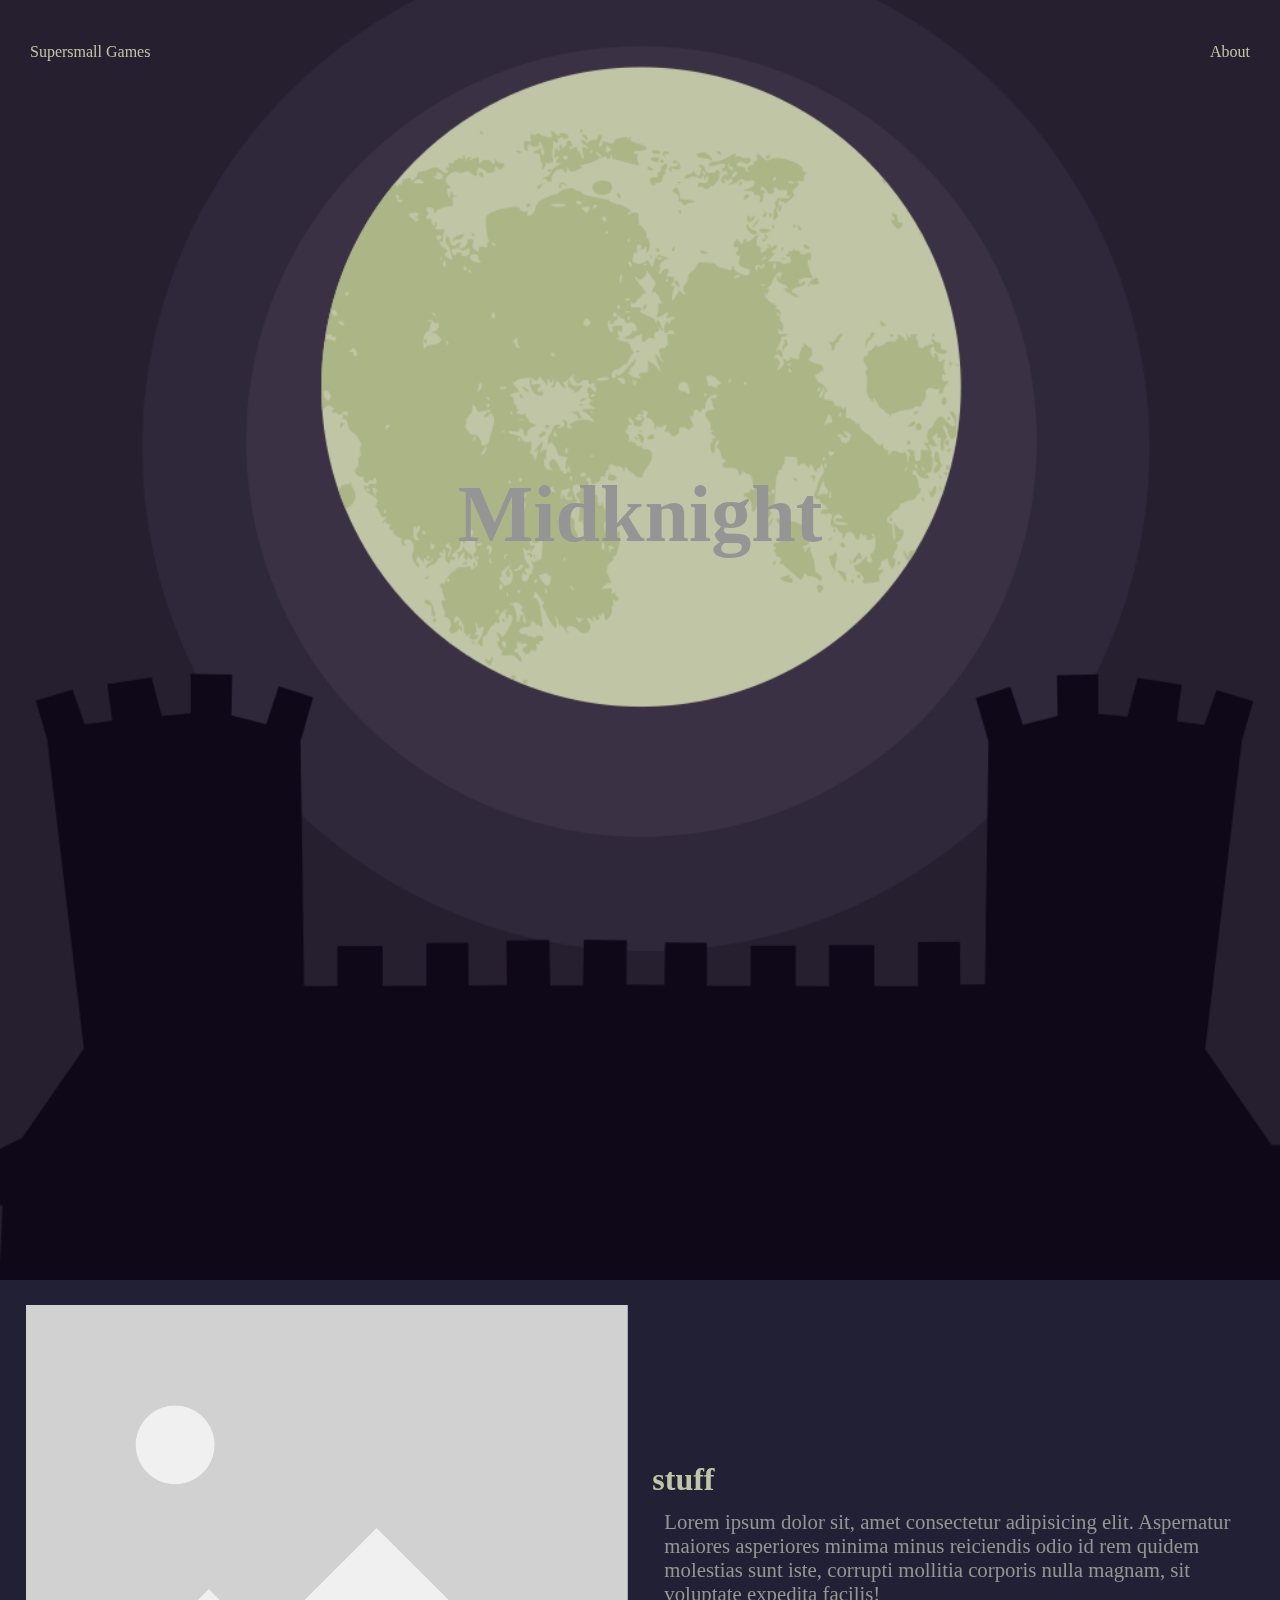
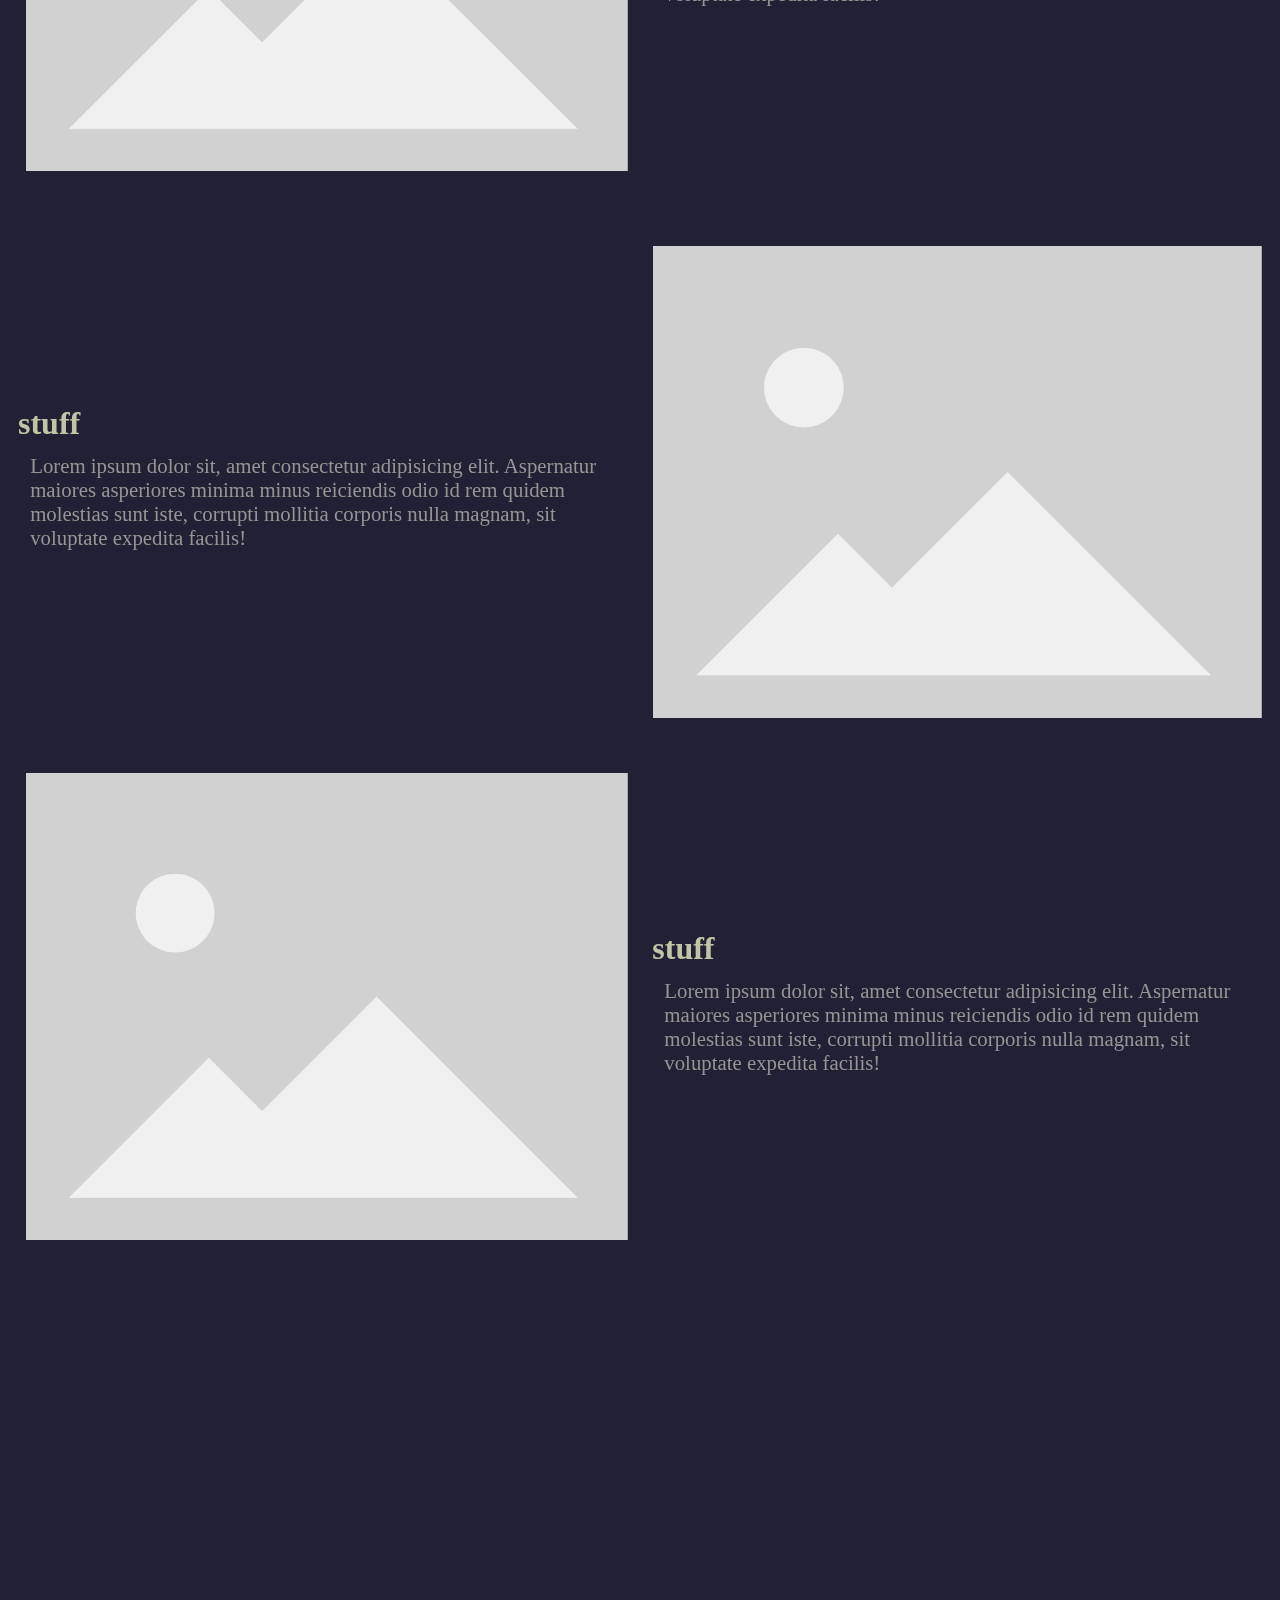
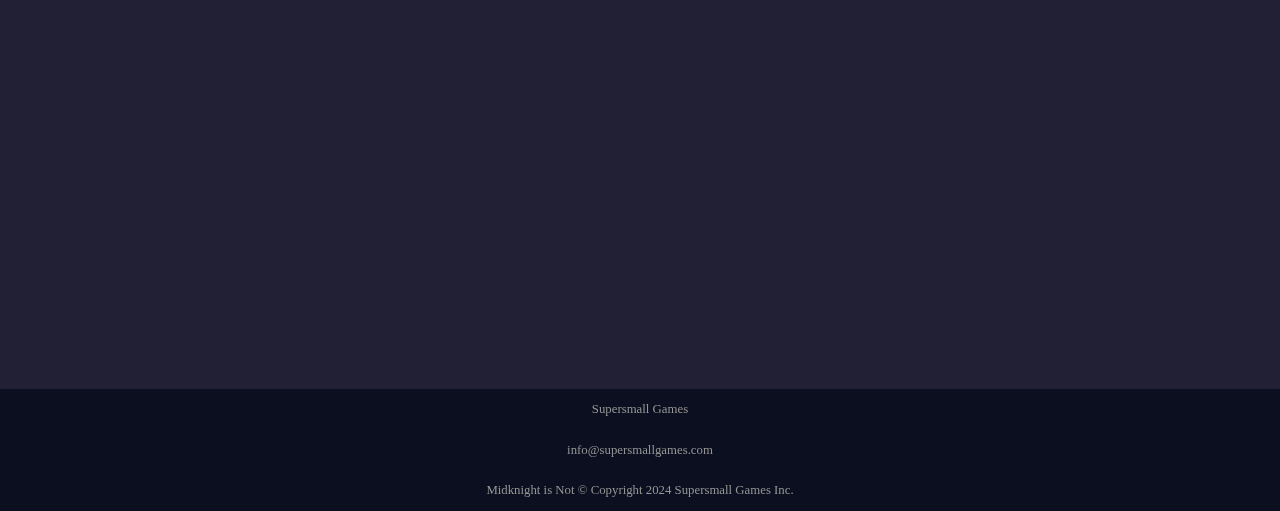
==== commit 832fb17e: "typos and paths fixed" ====
--- a/index.html
+++ b/index.html
@@ -12,7 +12,6 @@
             <li><a href="Supersmall.html">Supersmall Games</a></li>
             <li><a href="about.html">About</a></li>
         </ul>
-            <div class="blocker"></div>
             <div class="background">
                 <img src="/other/moon+sky.png" height="80vh">
             </div>
@@ -20,7 +19,7 @@
             <div class="overlay">
                 <h1>Midknight</h1>
             </div>
-            <div>
+            <div class="castle">
                 <img src="/other/castle.png" alt="">
                 
             </div>
--- a/styles.css
+++ b/styles.css
@@ -90,6 +90,9 @@
     height: auto;
 
     position: fixed;
+}
+.castle{
+    margin-bottom: -5px;
 }
 
 .grid-item {
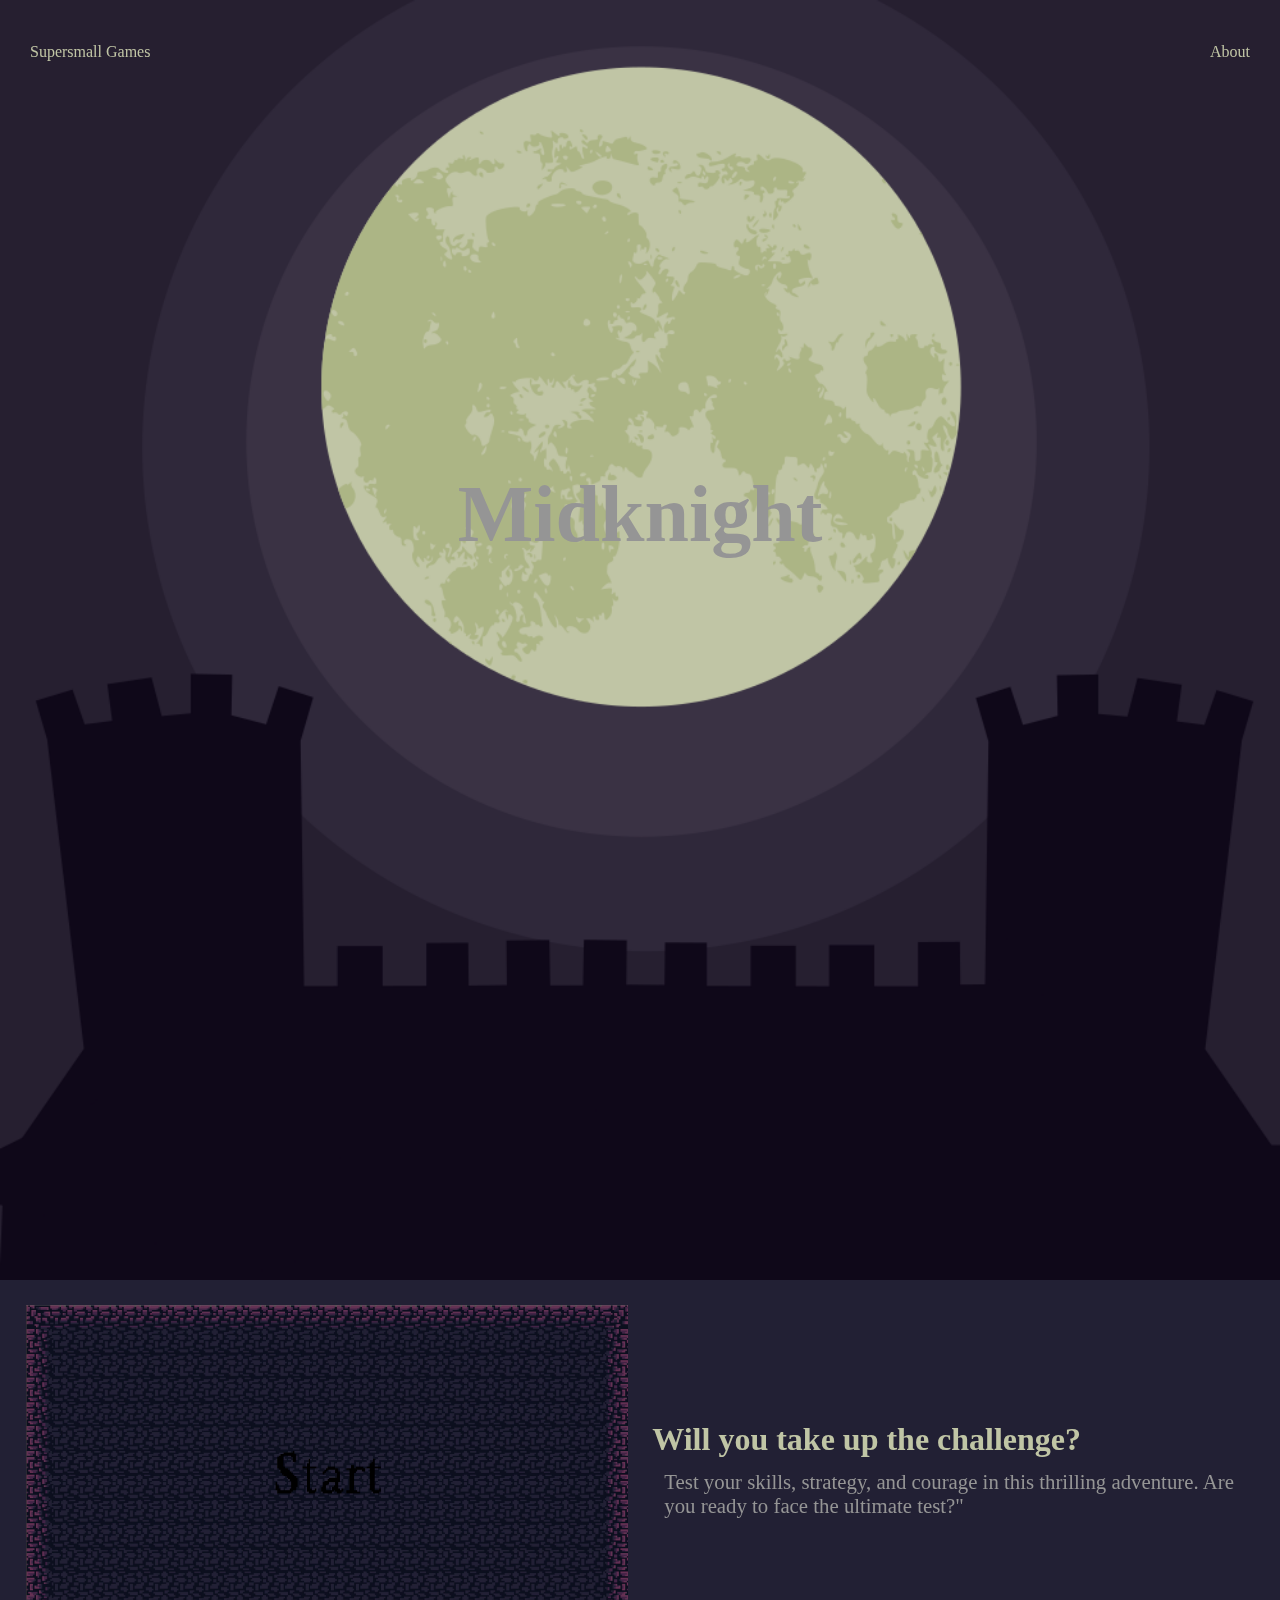
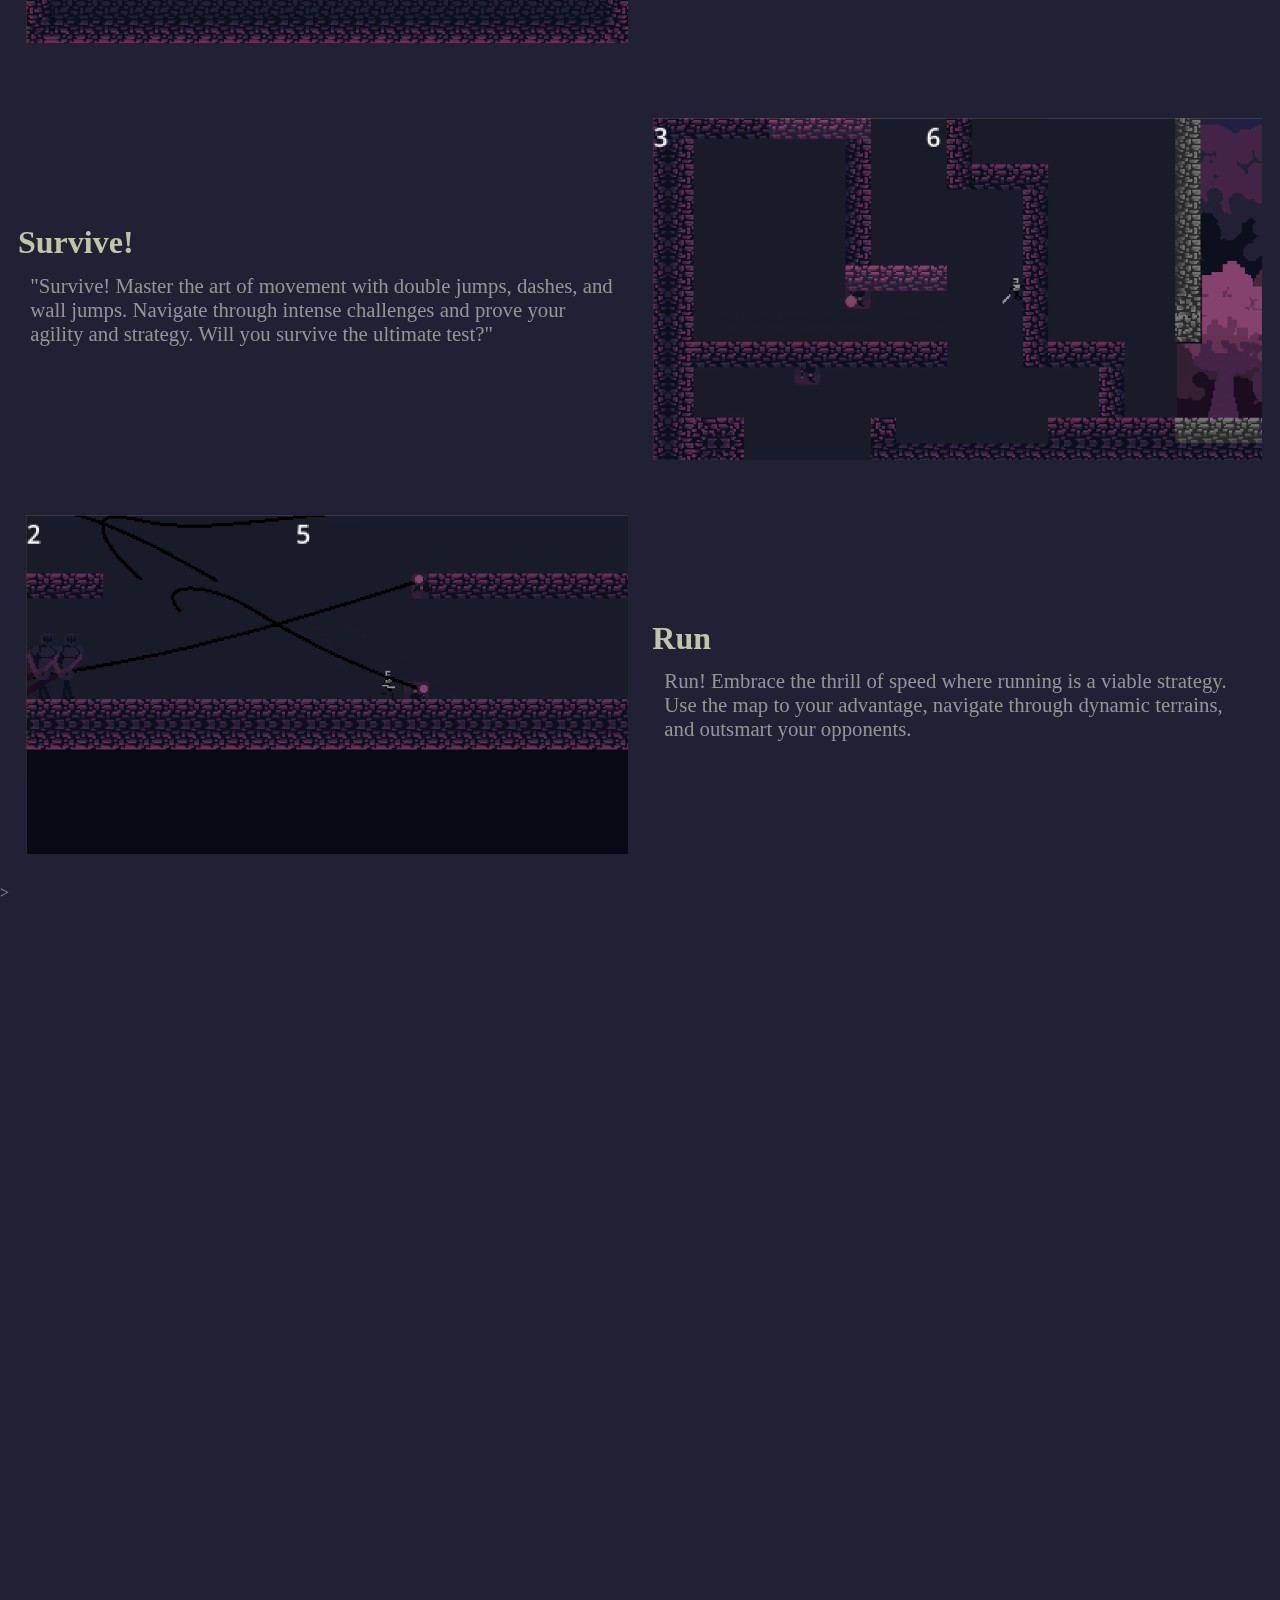
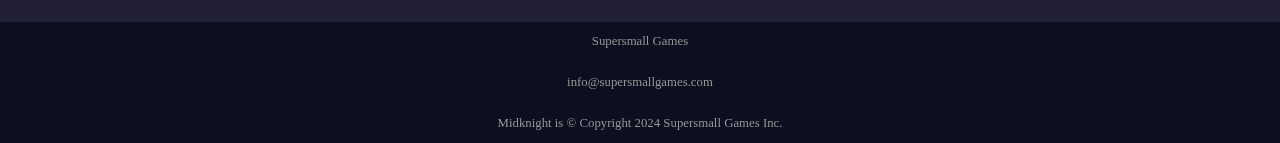
==== commit 8c493be6: "replaced placeholders with actual stuff, dummy text--> actual text" ====
--- a/index.html
+++ b/index.html
@@ -13,14 +13,14 @@
             <li><a href="about.html">About</a></li>
         </ul>
             <div class="background">
-                <img src="/other/moon+sky.png" height="80vh">
+                <img src="other/moon+sky.png" height="80vh">
             </div>
             
             <div class="overlay">
                 <h1>Midknight</h1>
             </div>
             <div class="castle">
-                <img src="/other/castle.png" alt="">
+                <img src="other/castle.png" alt="">
                 
             </div>
 
@@ -28,42 +28,42 @@
 
     <main class="grid-container">
         <section class="grid-item-image">
-            <img src="other\Placeholder2.png" alt="Description of the image" width="100%">
+            <img src="other/midknight1.png" alt="Description of the image" width="100%">
         </section>
         <section class="grid-item-text">
-            <h1>stuff</h1>
-            <p>Lorem ipsum dolor sit, amet consectetur adipisicing elit. Aspernatur maiores asperiores minima minus reiciendis odio id rem quidem molestias sunt iste, corrupti mollitia corporis nulla magnam, sit voluptate expedita facilis!</p>
+            <h1>Will you take up the challenge?</h1>
+            <p> Test your skills, strategy, and courage in this thrilling adventure. Are you ready to face the ultimate test?"</p>
         </section>
     </main>
 
 
     <main class="grid-container-2">
         <section class="grid-item-text">
-            <h1>stuff</h1>
-            <p>Lorem ipsum dolor sit, amet consectetur adipisicing elit. Aspernatur maiores asperiores minima minus reiciendis odio id rem quidem molestias sunt iste, corrupti mollitia corporis nulla magnam, sit voluptate expedita facilis!</p>
+            <h1>Survive!</h1>
+            <p>"Survive! Master the art of movement with double jumps, dashes, and wall jumps. Navigate through intense challenges and prove your agility and strategy. Will you survive the ultimate test?"</p>
         </section>
         <section class="grid-item-image">
-            <img src="other\Placeholder2.png" alt="Description of the image" width="100%">
+            <img src="other/midknight2.png" alt="Description of the image" width="100%">
         </section>
     </main>
 
     <main class="grid-container">
         <section class="grid-item-image">
-            <img src="other\Placeholder2.png" alt="Description of the image" width="100%">
+            <img src="other/midknight3.png" alt="Description of the image" width="100%">
         </section>
         <section class="grid-item-text">
-            <h1>stuff</h1>
-            <p>Lorem ipsum dolor sit, amet consectetur adipisicing elit. Aspernatur maiores asperiores minima minus reiciendis odio id rem quidem molestias sunt iste, corrupti mollitia corporis nulla magnam, sit voluptate expedita facilis!</p>
+            <h1>Run</h1>
+            <p>Run! Embrace the thrill of speed where running is a viable strategy. Use the map to your advantage, navigate through dynamic terrains, and outsmart your opponents.</p>
         </section>
     </main>
 
     <div class="video-container">
-        <iframe src="https://www.youtube.com/embed/1-4Yiw0zS3k" frameborder="0" allowfullscreen></iframe>
+        <iframe src="https://www.youtube.com/embed/n1CRYaqx5VQ?si=2Br7ZnRQNh4ydCxO" frameborder="0" allow="accelerometer; autoplay; clipboard-write; encrypted-media; gyroscope; picture-in-picture; web-share" referrerpolicy="strict-origin-when-cross-origin" allowfullscreen></iframe>></iframe>
     </div>
     <footer>
         <div>Supersmall Games</div>
         <div>info@supersmallgames.com</div>
-        <div>Midknight is Not © Copyright 2024 Supersmall Games Inc.</div>
+        <div>Midknight is © Copyright 2024 Supersmall Games Inc.</div>
     </footer>
     <script src="script.js"></script>
 </body>
--- a/styles.css
+++ b/styles.css
@@ -126,15 +126,6 @@
     font-size: 2em;
 }
 
-.blocker{
-    position: absolute;
-    top: 190vh;
-    left: 0;
-    width: 100%;
-    height: 20vh;
-    background-color: #0f0819ff;
-
-}
 
 footer {
     padding: 0;
@@ -179,6 +170,8 @@
     text-align: center;
     font-weight: bold;
     font-size: 20px;
+    background-color: #432547;
+    border: #222034 2px solid;
 }
 
 .FAQ {
@@ -203,7 +196,9 @@
     padding: 5%;
     border-top: 2px solid black;
     text-align: center;
-}
+    color: black;
+}
+
 
 /* Responsive Design */
 @media (max-width: 768px) {
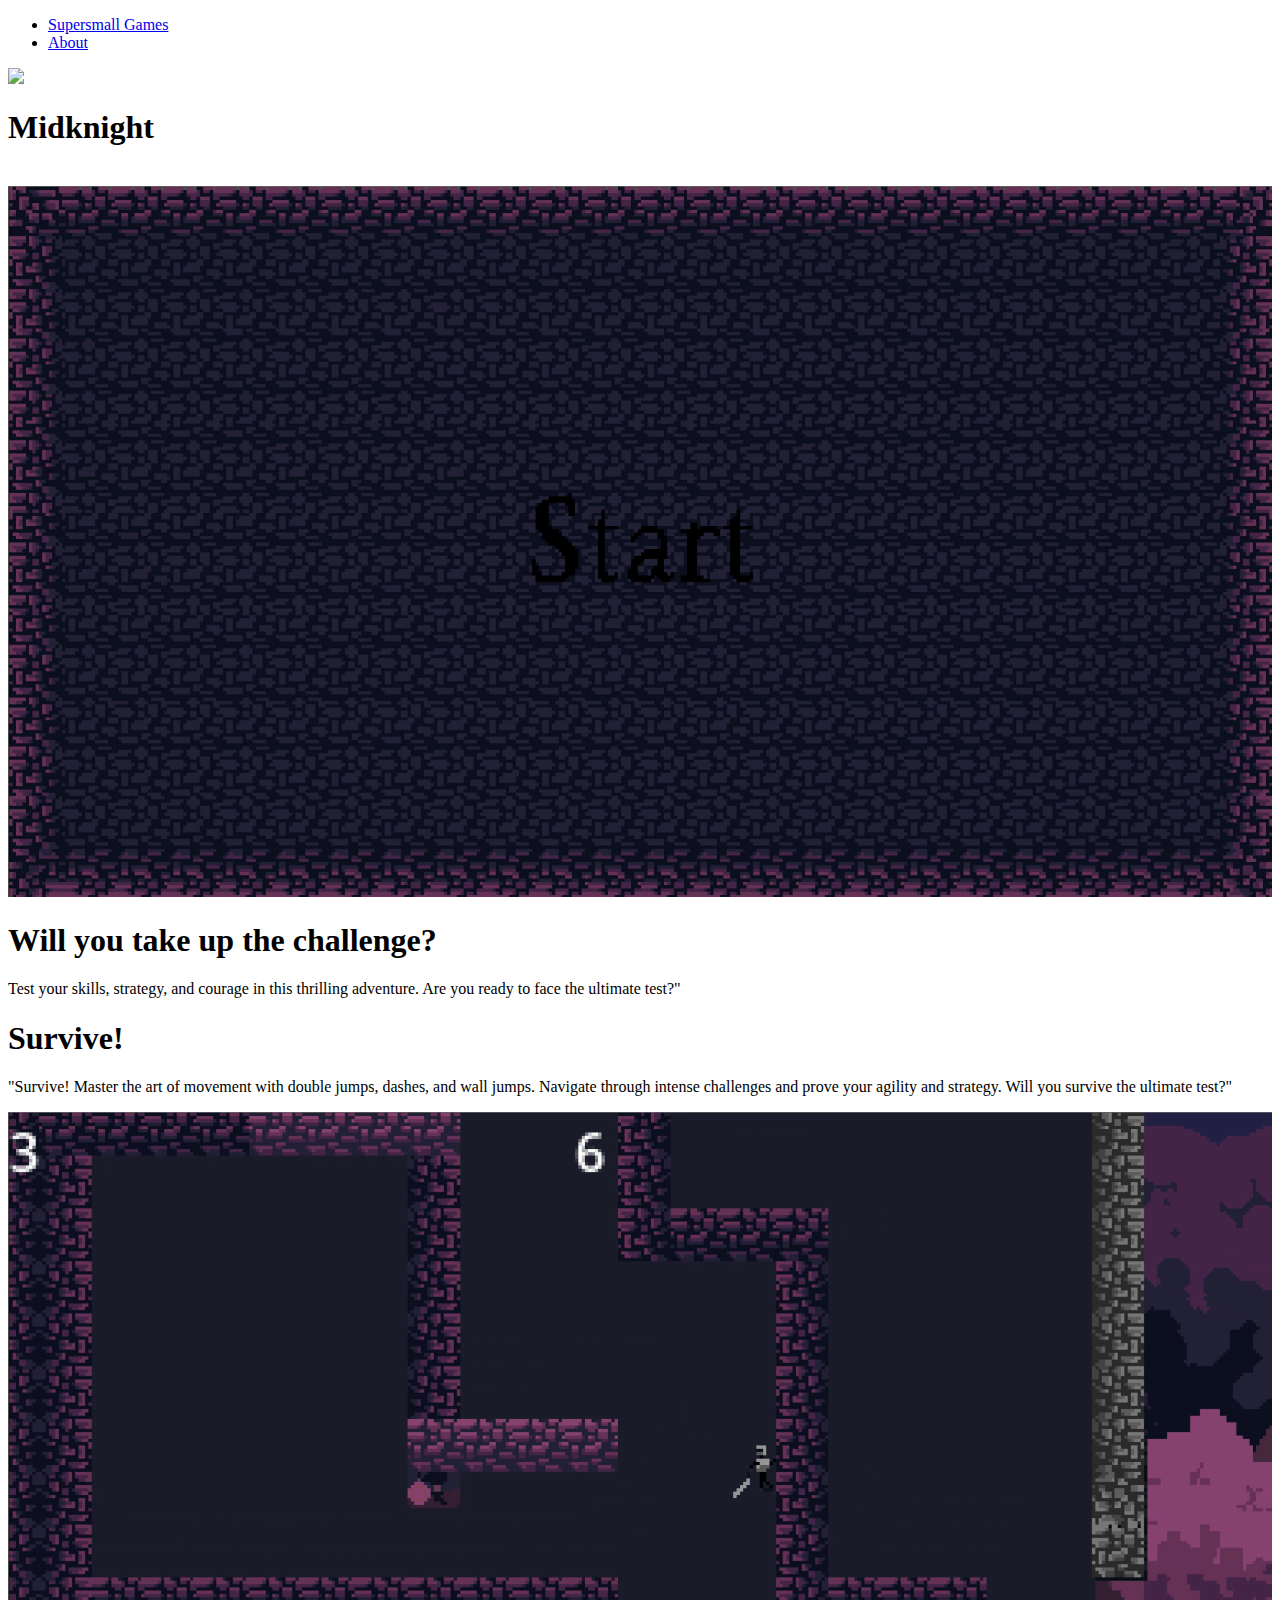
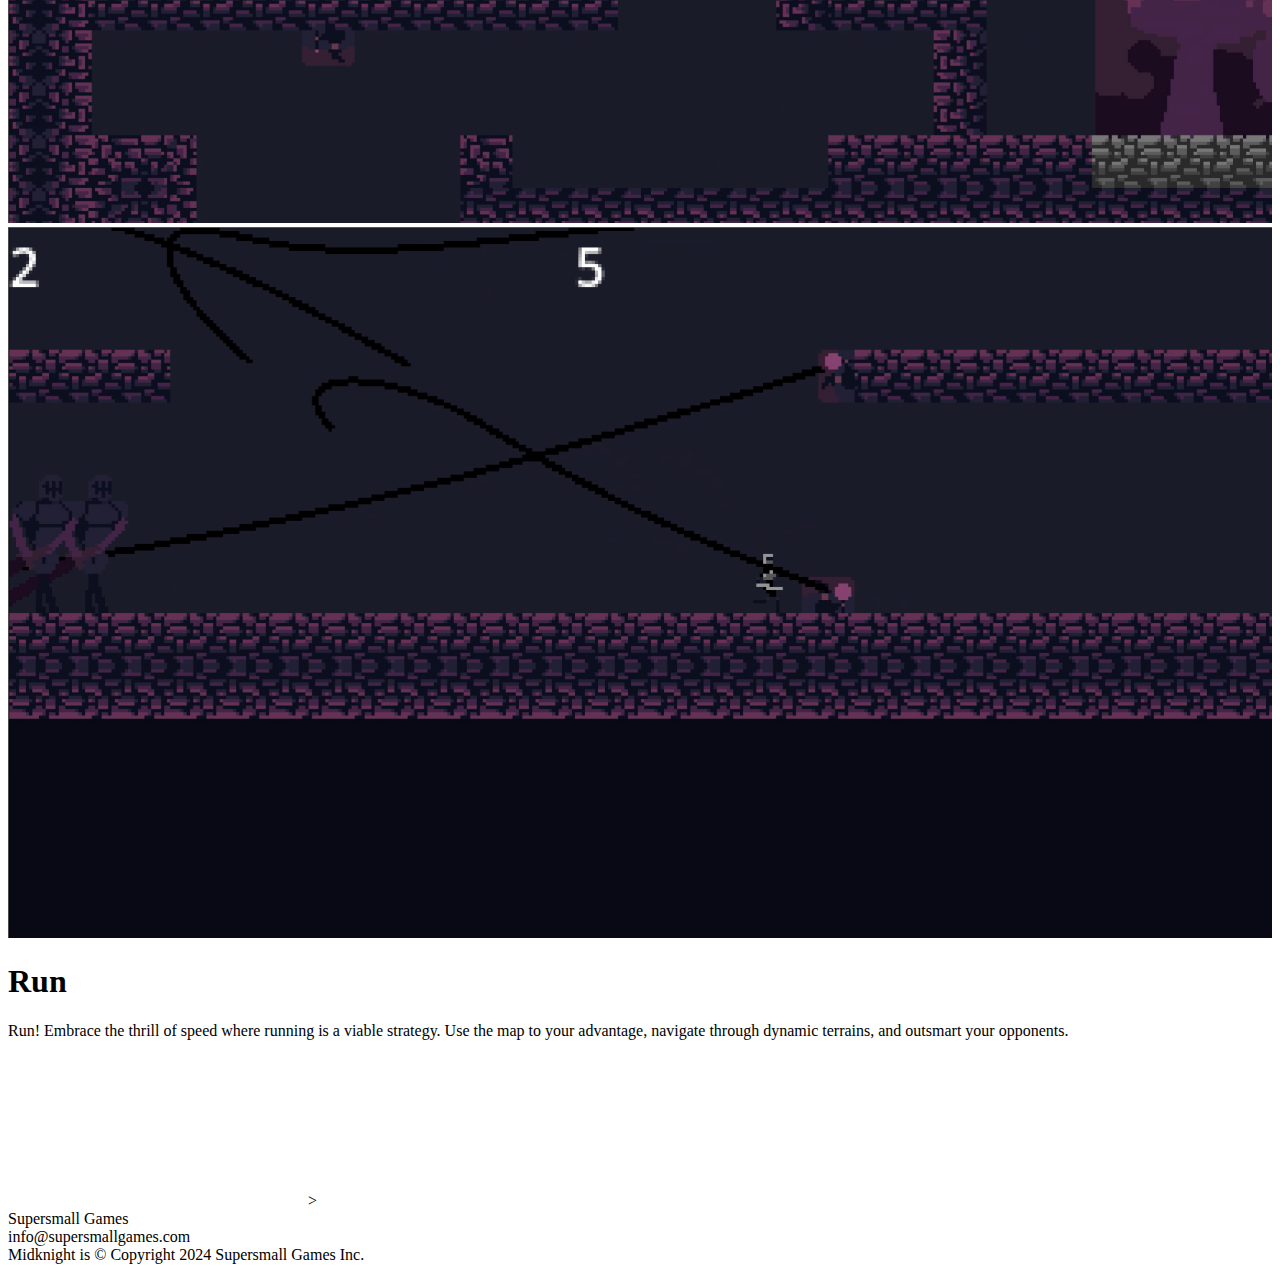
==== commit c3ea00f1: "changed video" ====
--- a/index.html
+++ b/index.html
@@ -58,7 +58,7 @@
     </main>
 
     <div class="video-container">
-        <iframe src="https://www.youtube.com/embed/n1CRYaqx5VQ?si=2Br7ZnRQNh4ydCxO" frameborder="0" allow="accelerometer; autoplay; clipboard-write; encrypted-media; gyroscope; picture-in-picture; web-share" referrerpolicy="strict-origin-when-cross-origin" allowfullscreen></iframe>></iframe>
+        <iframe src="https://www.youtube.com/embed/vX2lnUQaMQM?si=w-mZYiA1lbF2PbIl"  frameborder="0" allow="accelerometer; autoplay; clipboard-write; encrypted-media; gyroscope; picture-in-picture; web-share" referrerpolicy="strict-origin-when-cross-origin" allowfullscreen></iframe>></iframe>
     </div>
     <footer>
         <div>Supersmall Games</div>
